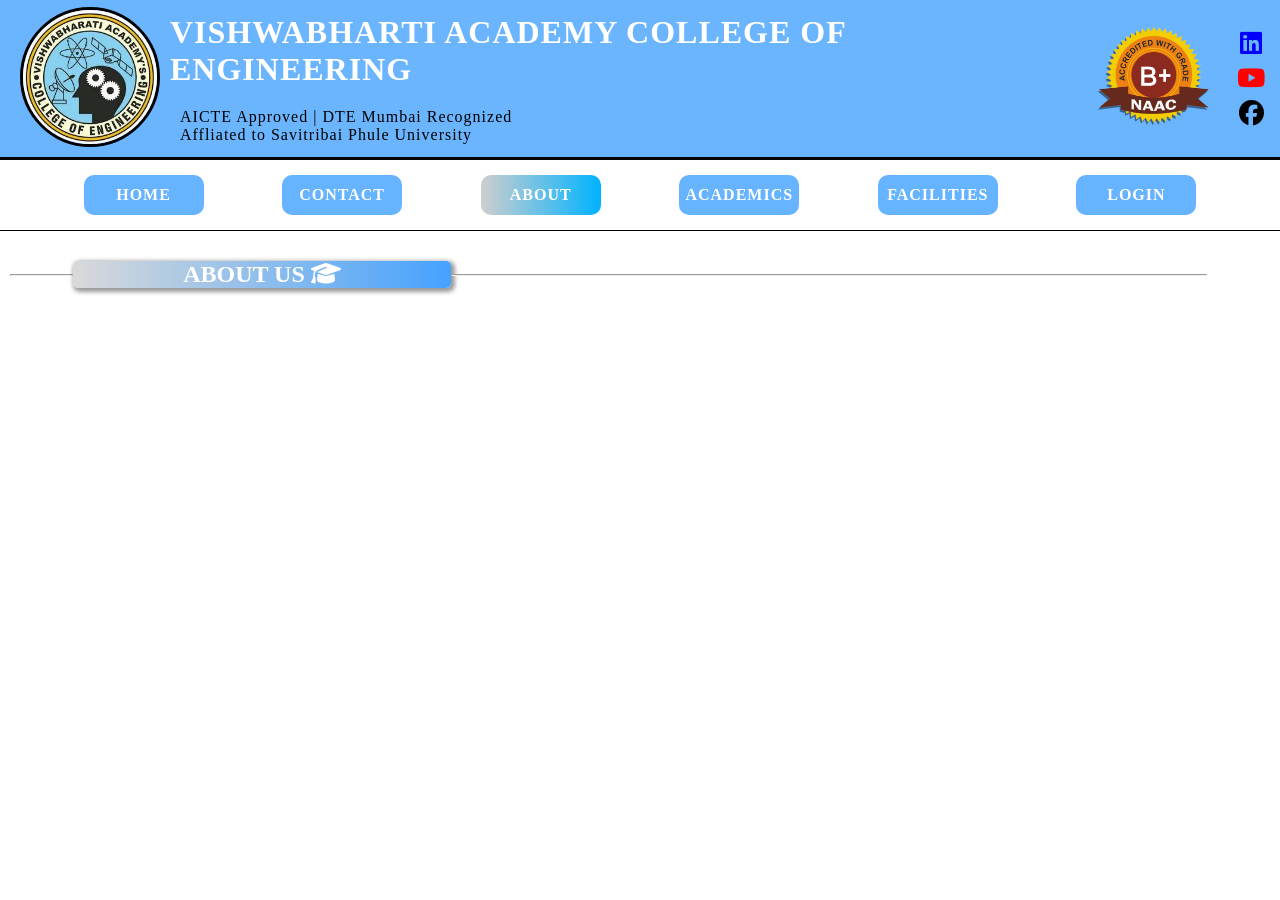
==== about.html @ 297bdb7b "Initial college website project" ====
<!DOCTYPE html>
<html lang="en">

<head>
    <meta charset="UTF-8">
    <meta name="viewport" content="width=device-width, initial-scale=1.0">

    <link rel="stylesheet" href="style.css">
    <link rel="stylesheet" href="https://cdnjs.cloudflare.com/ajax/libs/font-awesome/6.5.1/css/all.min.css">

    <title>Document</title>
</head>

<body>
    <header class="home_header">
        <section class="header_section">
            <div id="home_header_d1">
                <a href="photos/vacoe-logo.png" target="_blank"><img src="photos/vacoe-logo.png" alt="vacoe-logo"
                        id="vacoe-logo"></a>
            </div>
            <div id="home_header_d2">
                <h2>VISHWABHARTI ACADEMY COLLEGE OF ENGINEERING</h2>
                <p>AICTE Approved | DTE Mumbai Recognized</p>
                <p>Affliated to Savitribai Phule University</p>
            </div>
            <div id="home_header_d3">
                <a href="about.html">
                    <img src="photos/b+grade.png" alt="grade" id="grade">
                </a>
            </div>
            <div id="home_header_d4">
                <a href="linkedin.com" target="_blank">
                    <i class="fa-brands fa-linkedin" id="home_header_lk_logo"></i>
                </a>
                <a href="youtube.com" target="_blank">
                    <i class="fa-brands fa-youtube" id="home_header_yt_logo"></i>
                </a>
                <a href="facebook.com">
                    <i class="fa-brands fa-facebook" id="home_header_fb_logo"></i>
                </a>
            </div>
        </section>
    </header>

    <main id="about_main">

        <section class="hero-section1">
            <nav id="navbar">
                <a href="index.html">HOME</a>
                <a href="contact.html">CONTACT</a>
                <a href="#" class="active">ABOUT</a>
                <a href="academics.html">ACADEMICS</a>
                <a href="facilities.html">FACILITIES</a>
                <a href="login.html">LOGIN</a>
            </nav>
        </section>

        <section id="about_h1_Section">
            <div id="hrdiv1">
                <hr>
            </div>
            <div id="mid_div">
                <h1> ABOUT US <i class="fa-solid fa-graduation-cap"></i> </h1>

            </div>
            <div id="hrdiv2">
                <hr>
            </div>
        </section>


    </main>
</body>

</html>
---- style.css ----
* {
    padding: 0;
    margin: 0;
    box-sizing: border-box;

    font-family: cursive;
}

/*HOME PAGE CSS*/

.home_header {
    width: 100%;
    background-color: #6bb5ff;
    color: white;

    display: flex;
    justify-content: center;
    align-items: center;
}

.header_section {
    height: 160px;
    width: 100%;

    display: flex;
    justify-content: space-around;
    align-items: center;

    padding: 10px;
    border-bottom: 3px solid black;
}

#vacoe-logo {
    height: 140px;
    width: 140px;

    margin-left: 10px;
    border-radius: 50%;
    border: 3px solid black;
}

#grade {
    height: 130px;
    width: 150px;
}

#home_header_d2 {
    flex-wrap: wrap;
}
#home_header_d2 h2 {
    font-size: 2rem;
    letter-spacing: 1px;

    margin-bottom: 20px;
    margin-left: 10px;
}

#home_header_d2 p {
    color: black;
    font-weight: bold;
    font-weight: 500;
    letter-spacing: 1px;
    margin-left: 20px;
}

#home_header_d4 {
    display: flex;
    justify-content: center;
    align-items: center;
    flex-direction: column;
}

#home_header_d4 i {
    font-size: 25px;
    padding: 5px;
    border-radius: 50%;
}

#home_header_d4 i:hover {
    background-color: white;
    border-radius: 30%;
}

#home_header_d4 #home_header_lk_logo {
    color: blue;
}

#home_header_d4 #home_header_yt_logo {
    color: red;
}

#home_header_d4 #home_header_fb_logo {
    color: black;
}

.hero-section1 {
    width: 100%;
    height: fit-content;
    padding: 10px;
    border-bottom: 1px solid black;

    background: rgb(255, 255, 255)
}

#navbar {
    width: 100%;
    height: 100%;

    display: flex;
    justify-content: space-evenly;
    align-items: center;
    flex-wrap: wrap;
}

#navbar a {
    color: white;
    background-color: #66b3ff;

    text-decoration: none;
    display: flex;
    justify-content: center;
    align-items: center;

    height: 40px;
    width: 120px;

    border-radius: 10px;
    letter-spacing: 1px;
    font-weight: bold;
    padding: 10px;
    text-align: center;

    margin: 5px;
}

#navbar a:hover {
    transform: translateY(-4px);
    transition: 0.3s;
    /* background-color: #20a6ff; */
    background: linear-gradient(to right,rgba(133, 133, 133, 0.4),rgb(0, 179, 255));
    color: white;
    font-weight: bold;
}

#navbar a.active {
    background: linear-gradient(to right,rgba(133, 133, 133, 0.4),rgb(0, 179, 255));
}

.hero-section2{
    width: 100%;
    height: 820px;

    background-image: url(photos/main-banner.jpeg);
    background-position: center;
    background-repeat: no-repeat;
    background-size: cover;
}

.main_div1{
    width: 100%;
    height: 100%;

    display: flex;
    justify-content: center;
    align-items: center;
    flex-direction: column;

    position: relative;
}

#main_heading_div h2{
    font-family: cursive;
}

#main_heading_div{
    width: fit-content;
    height: fit-content;

    text-align: center;
    padding: 10px;
    font-size: x-large;

    /*
    background: linear-gradient(to right,rgba(133, 133, 133, 0.4),rgb(0, 179, 255),rgba(133, 133, 133, 0.4));
    */
    background-color: rgb(155, 155, 155,0.5);
    box-shadow: 2px 0px 5px 2px rgba(0, 0, 0, 0.5);
    color: white;
    letter-spacing: 1px;
    border-radius: 10px;

    position: absolute;
    top: 0;
    margin-top: 10%;
}

#main_heading_div:hover{
    transform: translateY(-5px) scale(1.02);
    transition-duration: 0.5s;
    transition-timing-function: ease-in-out;

    background: linear-gradient(to right,rgba(133, 133, 133, 0.4),rgb(0, 179, 255),rgba(133, 133, 133, 0.4));
}

#information_div{
    position: absolute;
    bottom: 0;

    margin-bottom: 40px;
    display: flex;
    justify-content: space-evenly;
    align-items: center;
    flex-wrap: wrap;

    width: 100%;
    gap: 20px;
}

.d1{
    width: 200px;
    height: 100px;

    color: white;
    padding: 10px;
    letter-spacing: 1px;

    box-shadow: 2px 2px 2px 2px rgba(255, 255, 255, 0.8);
    border-radius: 5%;
    background: rgba(0, 0, 0, 0.4);
}

.d1:hover{
    transform: translateY(-7px);
    transition-duration: 0.4s;

    background: linear-gradient(to left,rgba(0, 183, 255),rgba(0,0,0,0.5));
}

.d1 p{
    text-align: center;
    margin-top: 15px;

    font-family: cursive;
    font-size: 2rem;
}

.d1 h3{
    font-family: cursive;
}

.hero-section3 {
    display: flex;
    justify-content: space-evenly;
    align-items: center;

    width: 100%;
    height: fit-content;
    padding: 10px;
    margin-top: 40px;
}


.hero-section3 div {
    width: 30%;
    height: 200px;

    display: flex;
    justify-content: center;
    align-items: center;
    flex-direction: column;

    background: linear-gradient(to right,rgba(133, 133, 133, 0.4),rgb(0, 179, 255));
    box-shadow: 0px 0px 6px 2px rgba(0, 0, 0, 0.5);
    padding: 10px;
    /* border-radius: 10px; */
    border-bottom-right-radius: 20%;
    border-top-left-radius: 40%;
    text-align: center;
}

.hero-section3 div h2{
    font-size: 1.7rem;
    letter-spacing: 1px;
    color: white;

    border-bottom: 2px solid white;
}

.hero-section3 div p {
    font-size: 1rem;
    letter-spacing: 1px;
    color: white;
}

.hero-section3 div:hover {
    transform: translateY(-5px);
    transition: 0.2s;

    background-color: #45a2ff;
}

#home_footer {
    background-color: rgb(0, 179, 255);
    text-align: center;
}

.footer_section1 {
    display: flex;
    justify-content: space-evenly;
    align-items: center;

    width: 100%;
    height: 250px;

    margin-top: 20px;
    border-bottom: 2px solid white;

}

.footer_nav_div {
    display: flex;
    justify-content: center;
    align-items: center;
    flex-direction: column;

    width: 33%;
    border-right: 2px solid white;
}

.footer_nav_div a {
    text-decoration: none;
    padding: 10px;

    color: white;
    font-size: 1.2rem;
    letter-spacing: 1px;
}

.footer_nav_div a:hover {
    color: blue;
}

.footer_links_div {
    width: 33%;

    display: flex;
    justify-content: center;
    align-items: center;
    flex-direction: column;

    border-right: 2px solid white;
}

.footer_links_div a {
    text-decoration: none;
    padding: 10px;

    color: white;
    font-size: 1.2rem;
    letter-spacing: 1px;
}

.footer_links_div a:hover {
    color: blue;
}

.footer_icons_div {
    width: 33%;

    display: flex;
    justify-content: center;
    align-items: center;
    flex-direction: column;

}

.footer_icons_div h2 {
    color: black;
    font-weight: bold;
    letter-spacing: 1px;
    font-size: 1.2rem;

    margin-bottom: 40px;
}

.footer_icons_div i {
    font-size: 2rem;
    padding: 5px;
    gap: 10px;

    width: fit-content;
    height: fit-content;
}

.footer_icons_div i:hover {
    border-radius: 10px;
    background-color: white;
    color: black;

    transform: translateY(-5px);
    transition: 0.2s;
}

.footer_icons_div #footer_fb_logo {
    color: blue;
}

.footer_icons_div #footer_lk_logo {
    color: black;
}

.footer_icons_div #footer_tw_logo {
    color: rgba(0, 255, 229, 0.822);
}

.footer_icons_div #footer_wp_logo {
    color: greenyellow;
}

.footer_icons_div #footer_yt_logo {
    color: red;
}

.copyright_section {
    display: flex;
    justify-content: center;
    align-items: center;
    flex-direction: column;

    width: 100%;
    height: fit-content;

    padding: 10px;
    color: white;
    font-size: 1.1rem;
}

.copyright_section a:hover {
    transform: translateY(-5px);
    text-decoration: none;
    color: rgba(132, 0, 255, 0.833);
    transition: 0.2s;
}



/*ACADEMICS PAGE CSS*/

.main-section {

    background-image: url(photos/academics-banner.jpeg);
    background-position: center;
    background-repeat: no-repeat;
    background-size: cover;
}

.main-section h1 {
    color: white;
    margin-top: 20px;
    font-weight: bold;
}

#diploma-heading-div {
    width: 100%;

    display: flex;
    justify-content: center;
    align-items: center;
}

#diploma-heading-div div {
    width: 33%;
    text-align: center;
    margin-top: 20px;
}

#diploma-heading-div p {
    font-size: 3rem;
    font-weight: bold;
    color: white;
    letter-spacing: 1px;

}

.diploma-section {
    display: flex;
    justify-content: space-evenly;
    align-items: center;
    flex-wrap: wrap;
}

.diploma-div {
    display: flex;
    justify-content: start;
    align-items: center;
    flex-direction: column;

    width: 25%;
    height: 150px;

    color: white;
    background: rgb(0, 0, 0, 0.3);
    border: 1px solid black;
    border-radius: 5px;

    margin: 20px;
    padding: 20px;

    position: relative;
}

.diploma-div:hover {
    transform: translateY(-7px) scale(1.02);
    box-shadow: 0px 5px 10px 0px rgba(255, 255, 255, 0.7);
    transition: 0.3s;
    background: linear-gradient(to right, rgb(0, 136, 255, 0.7),rgba(0, 0, 0, 0.5));
    /* background: rgb(0, 0, 0, 0.6); */

}

.diploma-div p {
    text-align: center;
    font-size: 1rem;

    position: absolute;
    bottom: 0;
    margin-bottom: 20px;
    padding: 10px;
}

.diploma-div h2 {
    font-size: 1.7rem;
    letter-spacing: 1px;
}

#ug-heading-div {
    width: 100%;

    display: flex;
    justify-content: center;
    align-items: center;
}

#ug-heading-div div {
    width: 33%;
    text-align: center;
    margin-top: 20px;
}

#ug-heading-div p {
    font-size: 3rem;
    color: white;
    font-weight: bold;
    letter-spacing: 1px;
}

.ug-section {
    display: flex;
    justify-content: center;
    align-items: center;
    flex-wrap: wrap;
}

.ug-div {
    display: flex;
    justify-content: start;
    align-items: center;
    flex-direction: column;

    width: 25%;
    height: 150px;

    color: white;
    background: rgb(0, 0, 0, 0.3);
    border: 1px solid black;
    border-radius: 5px;

    margin: 20px;
    padding: 20px;

    position: relative;
}

.ug-div p {

    position: absolute;
    bottom: 0;
    margin-bottom: 20px;
    padding: 10px;

    text-align: center;
    font-size: 1rem;

    /*
    display: flex;
    justify-content: center;
    align-items: center; */
}

.ug-div:hover {
    transform: translateY(-7px);
    transition: 0.3s;
    box-shadow: 0px 5px 10px 0px rgba(255, 255, 255, 0.7);
    /* background: rgb(0, 0, 0, 0.6); */
    background: linear-gradient(to right, rgb(0, 136, 255, 0.7),rgba(0, 0, 0, 0.5));
}

.ug-div h2 {
    font-size: 1.7rem;
    letter-spacing: 1px;
}

#pg-heading-div {
    width: 100%;

    display: flex;
    justify-content: center;
    align-items: center;
}

#pg-heading-div div {
    width: 33%;
    text-align: center;
    margin-top: 20px;
}

#pg-heading-div p {
    font-size: 3rem;
    font-weight: bold;
    color: white;
    letter-spacing: 1px;
}

.pg-section {
    display: flex;
    justify-content: center;
    align-items: center;
    flex-wrap: wrap;
}

.pg-section {
    display: flex;
    justify-content: center;
    align-items: center;
    flex-wrap: wrap;
}

.pg-div {
    display: flex;
    justify-content: start;
    align-items: center;
    flex-direction: column;

    width: 25%;
    height: 160px;

    color: white;
    background: rgb(0, 0, 0, 0.3);
    border: 1px solid black;
    border-radius: 5px;

    margin: 20px;
    padding: 20px;

    position: relative;
}

.pg-div:hover {
    transform: translateY(-7px);
    transition: 0.3s;
    box-shadow: 0px 5px 10px 0px rgba(255, 255, 255, 0.7);
    /* background: rgb(0, 0, 0, 0.6); */
    background: linear-gradient(to right, rgb(0, 136, 255, 0.7),rgba(0, 0, 0, 0.5));
}

.pg-div p {

    position: absolute;
    bottom: 0;
    margin-bottom: 10px;
    padding: 10px;

    text-align: center;
    font-size: 1rem;

    /*
    display: flex;
    justify-content: center;
    align-items: center; */
}

.pg-div h2 {
    font-size: 1.7rem;
    letter-spacing: 1px;
}

/* ABOUT SECTION */



#about_h1_Section {
    display: flex;
    align-items: center;

    width: 100%;
    height: fit-content;

    padding: 10px;
    margin-top: 20px;

}

#about_h1_Section #hrdiv1{
    width: 5%;
    height: 100%;
}
#about_h1_Section #hrdiv2{
    width: 60%;
    height: 100%;
}

#mid_div {
    display: flex;
    width: 30%;
    justify-content: center;
    align-items: center;

    border-radius: 5px;
    color: white;
    font-weight: bold;
    background: linear-gradient(to right, #d9d9d9,#45a2ff);
    box-shadow: 2px 2px 4px 2px rgba(0, 0, 0, 0.4);
}
/* 
#about_h1_Section div {
    width: 33%;
    height: 100%;

    text-align: center;
}

#about_h1_Section div h1 {
    font-weight: 600;
    font-size: 2rem;
    letter-spacing: 2px;
    text-transform: uppercase;
    margin: 0;

    background-color: #6bb5ff;
    border-radius: 10px;
    color: white;
    padding: 10px;
}


#mid_div {
    display: flex;
    justify-content: center;
    align-items: center;
}
*/

/* CONTACT PAGE */

.follow_section {
    width: 100%;
    height: 100%;

    display: flex;
    justify-content: center;
    align-items: center;
    flex-direction: column;

    padding: 10px;
}

#follow-heading-div {
    display: flex;
    justify-content: center;
    align-items: center;

    width: 100%;
}

#follow-heading-div div {
    width: 33%;
    height: 100%;
    text-align: center;
}

#follow_div {
    display: flex;
    justify-content: space-evenly;
    align-items: center;
    flex-wrap: wrap;

    width: 100%;
    margin-top: 20px;
}

#follow_div i {
    font-size: 2rem;
    padding: 10px;
}

#follow_div i:hover {
    transform: translateY(-5px) scale(1.02);
    transition-duration: 0.3s;
    color: black;
}

#wp-icon {
    color: greenyellow;
}

#fb-icon {
    color: blue;
}

#yt-icon {
    color: red;
}

#ig-icon {
    color: rgb(255, 138, 157);
}

#lk-icon {
    color: black;
}

#tl-icon {
    color: lightskyblu;
}

#gc-icon {
    color: green;
}

#gmap_div {
    width: 100%;
    border: 1px solid black;
    border-radius: 10px;
}

#gmap_div iframe {
    width: 100%;
    height: 400px;
    border-radius: 10px;
}

/* 
#info-div{
    width: 100%;
    height: 100%;

    padding: 10px;
    letter-spacing: 1px;

    display: flex;
    justify-content: space-evenly;
    align-items: center;
    flex-wrap: wrap;
    
}

#info-div div{
    width: 30%;
    height: 140px;

    padding: 10px;
    margin: 15px;
    border: 1px solid black;
    border-radius: 12px;

    background: linear-gradient(to bottom,rgb(121, 121, 121),rgb(0, 179, 255,0.9));
}
#info-div div p{
    text-align: center;
    color: white;
    margin-top: 10px;
}
#info-div div h2{
    color: white;
    font-weight: 500;
    border-bottom: 2px solid white;
}

#info-div div:hover{
    background: linear-gradient(to bottom,rgb(0, 179, 255),rgb(121, 121, 121));
    transform: translateY(-3px);
    transition-duration: 0.3s;
}

*/

.info-div {
    width: 100%;
    height: 100%;

    margin-top: 20px;
    letter-spacing: 1px;

    display: flex;
    justify-content: space-around;
    align-items: center;
    flex-wrap: wrap;
}

#info-div-1 {
    width: 33%;
    height: 100%;

    padding: 10px;

}

#info-div-1 div {
    width: 100%;
    height: 140px;

    margin-bottom: 20px;
    padding: 10px;
    color: white;
    background: linear-gradient(to bottom, rgb(0, 179, 255), rgb(169, 169, 169));
    box-shadow: 2px 2px 2px 2px rgba(0, 0, 0, 0.5);
    border-radius: 10px;
}

#info-div-1 div h2 {
    font-weight: 500;
    font-size: 1.7rem;
    border-bottom: 1px solid white;
}

#info-div-1 div p {
    text-align: center;
    font-size: 1.1rem;
}

#info-div-1 div:hover {
    background: linear-gradient(to bottom, rgba(169, 169, 169), rgb(0, 179, 255));
}

#info-div-2 {
    width: 33%;
    height: 100%;

    padding: 10px;
    border: 1px solid black;
    box-shadow: 4px 4px 2px 2px rgba(0, 0, 0, 0.5);
    border-top-left-radius: 5%;
    border-bottom-right-radius: 20%;

    background-image: url(photos/academics-banner.jpeg);
    background-position: center;
    background-repeat: no-repeat;
    background-size: cover;
    
    /* background: linear-gradient(to bottom,rgba(169, 169, 169),rgb(0, 179, 255),rgba(0,0,0,0.5)); */
}


form {
    display: flex;
    justify-content: center;
    align-items: center;
    flex-direction: column;

    padding: 5px;
    position: relative;
    gap: 40px;

}

/* 
form::after{
    content: '✒️';
    width: fit-content;
    height: fit-content;

    left: 0;
    top: 0;

    position: absolute;
}
*/


form .info {
    padding: 10px;
    width: 100%;
    height: 2rem;

    border: 1px solid gray;
    font-weight: 700;
    letter-spacing: 1px;
    color: white;
    border: 2px solid white;
    border-radius: 5px;
    background-color: rgba(0, 0, 0, 0.5);
    
    font-family: 'Segoe UI', Tahoma, Geneva, Verdana, sans-serif;
}

form .info:hover{
    background-color: rgba(0, 0, 0, 0.8);
    transform: translateY(-4px);
    transition-duration: 0.3s;
}


form #submit{
    width: 120px;
    height: fit-content;
    padding: 5px;

    color: black;
    font-size: 1rem;
    background-color: rgba(255, 255, 255, 0.7);
    letter-spacing: 2px;
    border-radius: 20px;
    border: 2px solid white;
}
form #submit:hover{
    transform: translateY(-5px);
    transition-duration: 0.4s;
    background:linear-gradient(to right,rgba(169, 169, 169), rgb(0, 179, 255));
    color: white;
}

/* LOGIN PAGE */

.style1{
    display: flex;
    justify-content: center;
    align-items: center;

    width: 100%;
    max-height: 720px;
    height: 100%;

    padding: 10px;
}

.style1 div{
    width: 500px;
    height: 320px;
   
    padding: 5px;
    border: 1px solid black;

    display: flex;
    justify-content: center;
    align-items: center;
}

.style1 div img{
    width: 80%;
    height: 80%;
}

.style1 div img:hover{
    width: 100%;
    height: 100%;
    transition: all 0.5s ease-in;
}
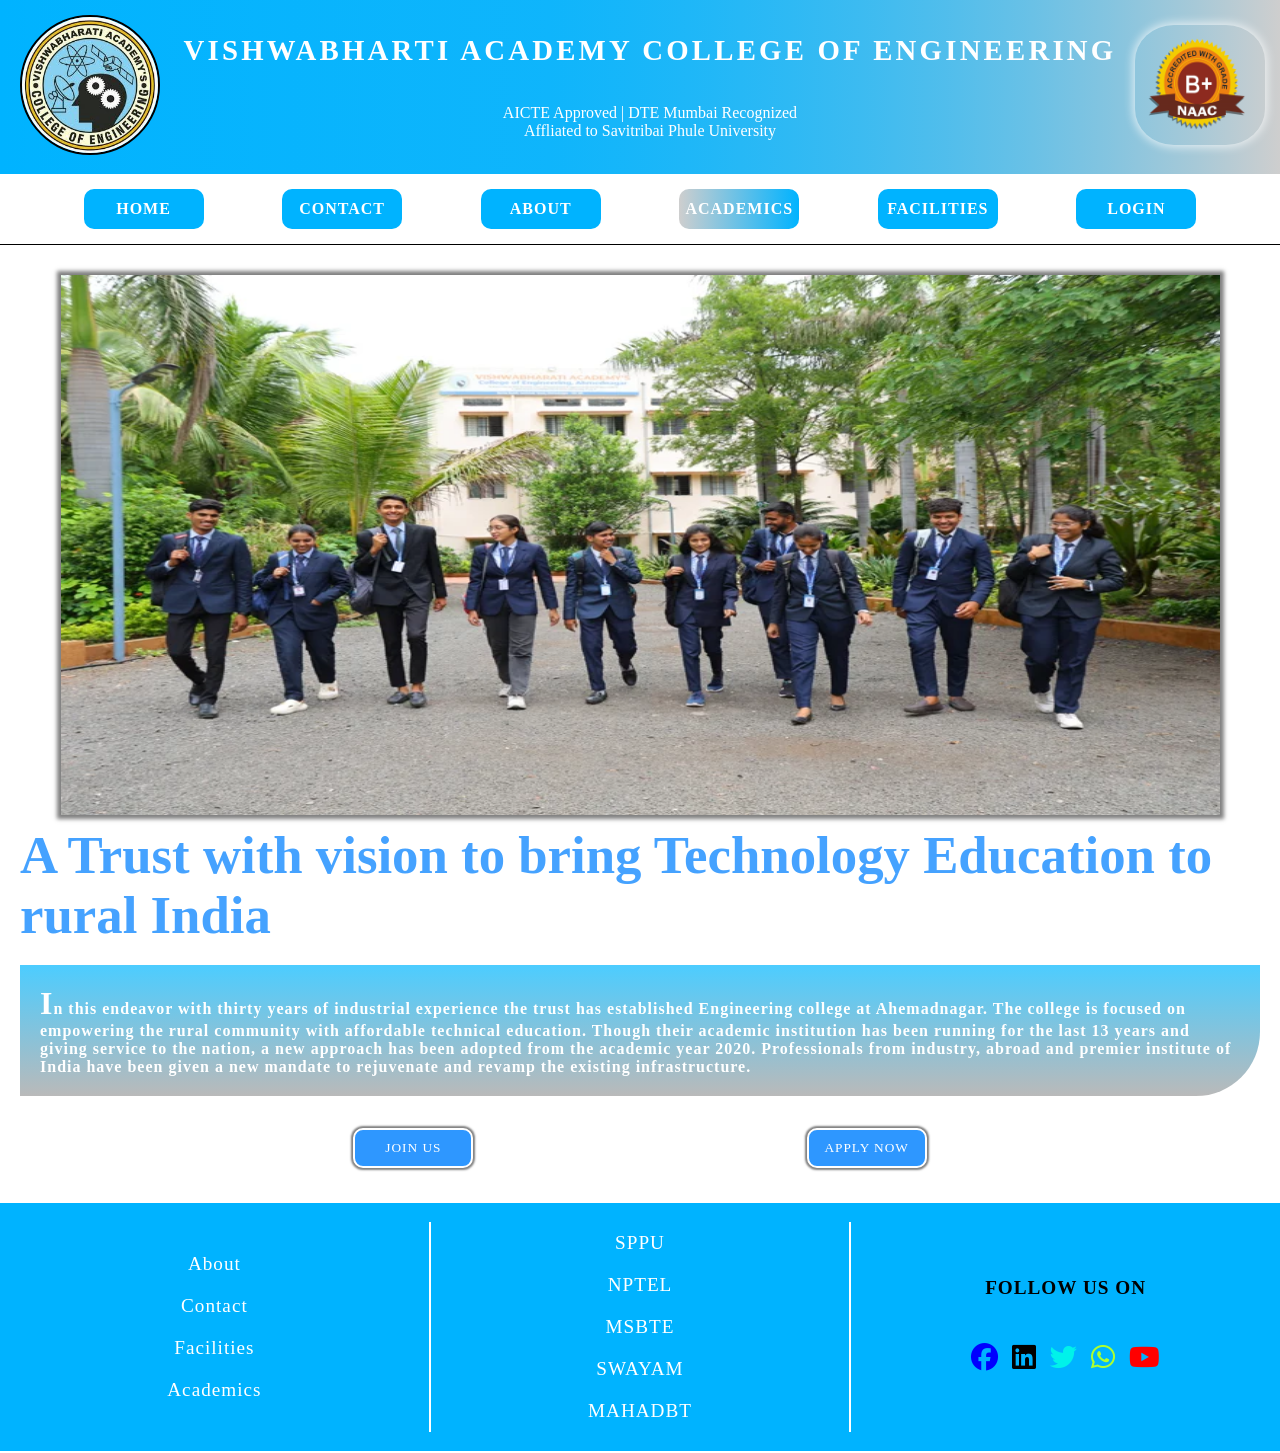
==== commit 3a5723da: "Added basic about page and client-side form validation with alert messages" ====
--- a/about.html
+++ b/about.html
@@ -1,16 +1,13 @@
 <!DOCTYPE html>
 <html lang="en">
-
 <head>
     <meta charset="UTF-8">
     <meta name="viewport" content="width=device-width, initial-scale=1.0">
 
     <link rel="stylesheet" href="style.css">
     <link rel="stylesheet" href="https://cdnjs.cloudflare.com/ajax/libs/font-awesome/6.5.1/css/all.min.css">
-
     <title>Document</title>
 </head>
-
 <body>
     <header class="home_header">
         <section class="header_section">
@@ -28,48 +25,76 @@
                     <img src="photos/b+grade.png" alt="grade" id="grade">
                 </a>
             </div>
-            <div id="home_header_d4">
-                <a href="linkedin.com" target="_blank">
-                    <i class="fa-brands fa-linkedin" id="home_header_lk_logo"></i>
-                </a>
-                <a href="youtube.com" target="_blank">
-                    <i class="fa-brands fa-youtube" id="home_header_yt_logo"></i>
-                </a>
-                <a href="facebook.com">
-                    <i class="fa-brands fa-facebook" id="home_header_fb_logo"></i>
-                </a>
-            </div>
         </section>
     </header>
 
-    <main id="about_main">
+    <main>
 
         <section class="hero-section1">
             <nav id="navbar">
                 <a href="index.html">HOME</a>
                 <a href="contact.html">CONTACT</a>
-                <a href="#" class="active">ABOUT</a>
-                <a href="academics.html">ACADEMICS</a>
+                <a href="about.html">ABOUT</a>
+                <a href="#" class="active">ACADEMICS</a>
                 <a href="facilities.html">FACILITIES</a>
                 <a href="login.html">LOGIN</a>
             </nav>
         </section>
 
-        <section id="about_h1_Section">
-            <div id="hrdiv1">
-                <hr>
+        <section class="about_main_section">
+
+            <div id="about-banner">
+                <img src="photos/about-banner.webp" alt="about-banner">
             </div>
-            <div id="mid_div">
-                <h1> ABOUT US <i class="fa-solid fa-graduation-cap"></i> </h1>
 
+            <div id="about_info">
+                <div id="about_info_d1">
+                    <h2>A Trust with vision to bring Technology Education to rural India</h2>
+                </div>
+                <div id="about_info_d2">
+                    <p><span>I</span>n this endeavor with thirty years of industrial experience the trust has established Engineering college at Ahemadnagar. The college is focused on empowering the rural community with affordable technical education. Though their academic institution has been running for the last 13 years and giving service to the nation, a new approach has been adopted from the academic year 2020. Professionals from industry, abroad and premier institute of India have been given a new mandate to rejuvenate and revamp the existing infrastructure.</p>
+                </div>
             </div>
-            <div id="hrdiv2">
-                <hr>
+
+            <div id="call-to">
+                <a href="#"><input type="button" value="JOIN US" id="join_us"></a>
+                <a href="#"><input type="button" value="APPLY NOW" id="apply_now"></a>
             </div>
         </section>
 
+    </main>
 
-    </main>
+    
+    <footer id="home_footer">
+
+        <section class="footer_section1">
+            <div class="footer_nav_div">
+                <a href="about.html">About</a>
+                <a href="contact.html">Contact</a>
+                <a href="facilities.html">Facilities</a>
+                <a href="academics.html">Academics</a>
+            </div>
+            <div class="footer_links_div">
+                <a href="https://www.unipune.ac.in/" target="_blank">SPPU</a>
+                <a href="https://nptel.ac.in/" target="_blank">NPTEL</a>
+                <a href="https://msbte.ac.in/" target="_blank">MSBTE</a>
+                <a href="https://swayam.gov.in/" target="_blank">SWAYAM</a>
+                <a href="https://mahadbt.maharashtra.gov.in/" target="_blank">MAHADBT</a>
+            </div>
+            <div class="footer_icons_div">
+                <div>
+                    <h2>FOLLOW US ON</h2>
+                </div>
+                <div>
+                    <i class="fa-brands fa-facebook" id="footer_fb_logo"></i>
+                    <i class="fa-brands fa-linkedin" id="footer_lk_logo"></i>
+                    <i class="fa-brands fa-twitter" id="footer_tw_logo"></i>
+                    <i class="fa-brands fa-whatsapp" id="footer_wp_logo"></i>
+                    <i class="fa-brands fa-youtube" id="footer_yt_logo"></i>
+                </div>
+            </div>
+        </section>
+    </footer>
+    
 </body>
-
 </html>
--- a/style.css
+++ b/style.css
@@ -8,113 +8,94 @@
 
 /*HOME PAGE CSS*/
 
+
+
 .home_header {
     width: 100%;
-    background-color: #6bb5ff;
-    color: white;
-
-    display: flex;
-    justify-content: center;
-    align-items: center;
+    /* background-color: rgb(0, 179, 255); */
+    background: linear-gradient(to right, rgb(0, 179, 255), 80%, rgba(133, 133, 133, 0.4));
 }
 
 .header_section {
-    height: 160px;
-    width: 100%;
-
     display: flex;
     justify-content: space-around;
     align-items: center;
-
-    padding: 10px;
-    border-bottom: 3px solid black;
-}
-
-#vacoe-logo {
+    flex-wrap: wrap;
+
+    width: 100%;
+    padding: 10px;
+}
+
+#home_header_d1 {
+    border-radius: 50%;
+    padding: 5px;
+
+}
+
+#home_header_d1 img {
+    border-radius: 50%;
+
+    width: 140px;
     height: 140px;
-    width: 140px;
-
-    margin-left: 10px;
-    border-radius: 50%;
-    border: 3px solid black;
-}
-
-#grade {
-    height: 130px;
-    width: 150px;
+    border: 2px solid black;
+
+    text-align: center;
+}
+
+
+#home_header_d3 img {
+    border-radius: 30%;
+
+    width: 130px;
+    height: 120px;
+
+    box-shadow: 0px 0px 10px 2px rgba(255, 255, 255, 0.7);
 }
 
 #home_header_d2 {
+    text-align: center;
+    font-size: 1.2rem;
+
+    padding: 10px;
+}
+
+#home_header_d2 h2 {
+    margin-bottom: 4%;
+    color: white;
+    font-weight: bold;
+    letter-spacing: 0.2rem;
+}
+
+#home_header_d2 p {
+    color: white;
+    font-weight: 500;
+    font-size: 1rem;
+
+}
+
+
+.hero-section1 {
+    width: 100%;
+    height: fit-content;
+    padding: 10px;
+    border-bottom: 1px solid black;
+
+    background: rgb(255, 255, 255)
+}
+
+#navbar {
+    width: 100%;
+    height: 100%;
+
+    display: flex;
+    justify-content: space-evenly;
+    align-items: center;
     flex-wrap: wrap;
 }
-#home_header_d2 h2 {
-    font-size: 2rem;
-    letter-spacing: 1px;
-
-    margin-bottom: 20px;
-    margin-left: 10px;
-}
-
-#home_header_d2 p {
-    color: black;
-    font-weight: bold;
-    font-weight: 500;
-    letter-spacing: 1px;
-    margin-left: 20px;
-}
-
-#home_header_d4 {
-    display: flex;
-    justify-content: center;
-    align-items: center;
-    flex-direction: column;
-}
-
-#home_header_d4 i {
-    font-size: 25px;
-    padding: 5px;
-    border-radius: 50%;
-}
-
-#home_header_d4 i:hover {
-    background-color: white;
-    border-radius: 30%;
-}
-
-#home_header_d4 #home_header_lk_logo {
-    color: blue;
-}
-
-#home_header_d4 #home_header_yt_logo {
-    color: red;
-}
-
-#home_header_d4 #home_header_fb_logo {
-    color: black;
-}
-
-.hero-section1 {
-    width: 100%;
-    height: fit-content;
-    padding: 10px;
-    border-bottom: 1px solid black;
-
-    background: rgb(255, 255, 255)
-}
-
-#navbar {
-    width: 100%;
-    height: 100%;
-
-    display: flex;
-    justify-content: space-evenly;
-    align-items: center;
-    flex-wrap: wrap;
-}
 
 #navbar a {
     color: white;
-    background-color: #66b3ff;
+    background-color: rgb(0, 179, 255);
 
     text-decoration: none;
     display: flex;
@@ -137,16 +118,16 @@
     transform: translateY(-4px);
     transition: 0.3s;
     /* background-color: #20a6ff; */
-    background: linear-gradient(to right,rgba(133, 133, 133, 0.4),rgb(0, 179, 255));
+    background: linear-gradient(to right, rgb(0, 179, 255), 80%, rgba(133, 133, 133, 0.4));
     color: white;
     font-weight: bold;
 }
 
 #navbar a.active {
-    background: linear-gradient(to right,rgba(133, 133, 133, 0.4),rgb(0, 179, 255));
-}
-
-.hero-section2{
+    background: linear-gradient(to right, rgba(133, 133, 133, 0.4), rgb(0, 179, 255));
+}
+
+.hero-section2 {
     width: 100%;
     height: 820px;
 
@@ -156,18 +137,19 @@
     background-size: cover;
 }
 
-.main_div1{
+.main_div1 {
     width: 100%;
     height: 100%;
 
     display: flex;
-    justify-content: center;
+    justify-content: start;
     align-items: center;
     flex-direction: column;
 
     position: relative;
 }
 
+/* 
 #main_heading_div h2{
     font-family: cursive;
 }
@@ -181,8 +163,9 @@
     font-size: x-large;
 
     /*
-    background: linear-gradient(to right,rgba(133, 133, 133, 0.4),rgb(0, 179, 255),rgba(133, 133, 133, 0.4));
-    */
+    background: linear-gradient(to right,rgba(133, 133, 133, 0.4),rgb(0, 179, 255),rgba(133, 133, 133, 0.4)); *
+    
+    
     background-color: rgb(155, 155, 155,0.5);
     box-shadow: 2px 0px 5px 2px rgba(0, 0, 0, 0.5);
     color: white;
@@ -194,15 +177,79 @@
     margin-top: 10%;
 }
 
-#main_heading_div:hover{
+*/
+
+.slider {
+    width: 100%;
+    overflow: hidden;
+    padding: 10px 0;
+    background: rgba(0, 0, 0, 0.8);
+    color: white;
+    white-space: nowrap;
+
+
+}
+
+/*
+.slider2{
+    width: 100%;
+    overflow: hidden;
+    padding: 10px 0;
+    background: rgba(185, 173, 173, 0.8);
+    color: white;
+    white-space: nowrap;
+
+    
+}
+    */
+
+.slide-text {
+    display: inline-block;
+    padding-left: 100%;
+
+    animation: scrollText 12s linear infinite;
+
+    font-size: 1rem;
+    font-weight: bold;
+}
+
+
+
+.slide-text a {
+    text-decoration: none;
+    color: white;
+    font-weight: bold;
+    letter-spacing: 1px;
+}
+
+.slide-text span {
+    background-color: red;
+    padding: 5px 4px;
+
+    color: white;
+}
+
+@keyframes scrollText {
+    from {
+        transform: translateX(0);
+    }
+
+    to {
+        transform: translateX(-100%);
+    }
+}
+
+
+
+#main_heading_div:hover {
     transform: translateY(-5px) scale(1.02);
     transition-duration: 0.5s;
     transition-timing-function: ease-in-out;
 
-    background: linear-gradient(to right,rgba(133, 133, 133, 0.4),rgb(0, 179, 255),rgba(133, 133, 133, 0.4));
-}
-
-#information_div{
+    background: linear-gradient(to right, rgba(133, 133, 133, 0.4), rgb(0, 179, 255), rgba(133, 133, 133, 0.4));
+}
+
+#information_div {
     position: absolute;
     bottom: 0;
 
@@ -216,7 +263,7 @@
     gap: 20px;
 }
 
-.d1{
+.d1 {
     width: 200px;
     height: 100px;
 
@@ -229,14 +276,14 @@
     background: rgba(0, 0, 0, 0.4);
 }
 
-.d1:hover{
+.d1:hover {
     transform: translateY(-7px);
     transition-duration: 0.4s;
 
-    background: linear-gradient(to left,rgba(0, 183, 255),rgba(0,0,0,0.5));
-}
-
-.d1 p{
+    background: linear-gradient(to left, rgba(0, 183, 255), rgba(0, 0, 0, 0.5));
+}
+
+.d1 p {
     text-align: center;
     margin-top: 15px;
 
@@ -244,7 +291,7 @@
     font-size: 2rem;
 }
 
-.d1 h3{
+.d1 h3 {
     font-family: cursive;
 }
 
@@ -252,6 +299,9 @@
     display: flex;
     justify-content: space-evenly;
     align-items: center;
+    flex-wrap: wrap;
+
+    gap: 20px;
 
     width: 100%;
     height: fit-content;
@@ -261,7 +311,8 @@
 
 
 .hero-section3 div {
-    width: 30%;
+    width: 350px;
+    max-width: 90%;
     height: 200px;
 
     display: flex;
@@ -269,7 +320,7 @@
     align-items: center;
     flex-direction: column;
 
-    background: linear-gradient(to right,rgba(133, 133, 133, 0.4),rgb(0, 179, 255));
+    background: linear-gradient(to right, rgba(133, 133, 133, 0.4), rgb(0, 179, 255));
     box-shadow: 0px 0px 6px 2px rgba(0, 0, 0, 0.5);
     padding: 10px;
     /* border-radius: 10px; */
@@ -278,7 +329,7 @@
     text-align: center;
 }
 
-.hero-section3 div h2{
+.hero-section3 div h2 {
     font-size: 1.7rem;
     letter-spacing: 1px;
     color: white;
@@ -312,7 +363,7 @@
     width: 100%;
     height: 250px;
 
-    margin-top: 20px;
+    margin-top: 15px;
     border-bottom: 2px solid white;
 
 }
@@ -324,7 +375,7 @@
     flex-direction: column;
 
     width: 33%;
-    border-right: 2px solid white;
+
 }
 
 .footer_nav_div a {
@@ -349,6 +400,7 @@
     flex-direction: column;
 
     border-right: 2px solid white;
+    border-left: 2px solid white;
 }
 
 .footer_links_div a {
@@ -384,7 +436,7 @@
 }
 
 .footer_icons_div i {
-    font-size: 2rem;
+    font-size: 1.7rem;
     padding: 5px;
     gap: 10px;
 
@@ -435,633 +487,808 @@
     font-size: 1.1rem;
 }
 
-.copyright_section a:hover {
-    transform: translateY(-5px);
-    text-decoration: none;
-    color: rgba(132, 0, 255, 0.833);
-    transition: 0.2s;
-}
-
-
-
-/*ACADEMICS PAGE CSS*/
-
-.main-section {
+.copyright_section a {
+    color: black;
+}
+
+
+/* FACILITIES PAGE */
+/**************************************/
+
+.grid1 {
+    display: grid;
+    grid-template-columns: 1fr 1fr 1fr 1fr;
+
+    width: 100%;
+    height: auto;
+    gap: 4px;
+    margin-top: 4px;
+
+
+    transition: grid-template-columns 1s;
+}
+
+.grid1 img {
+    width: 100%;
+    height: 100%;
+
+    object-fit: cover;
+    display: block;
+}
+
+.grid1:has(.classroom:hover) {
+    grid-template-columns: 2.5fr .5fr .5fr .5fr;
+}
+
+.grid1:has(.library:hover) {
+    grid-template-columns: .5fr 2.5fr .5fr .5fr;
+}
+
+.grid1:has(.ground:hover) {
+    grid-template-columns: .5fr .5fr 2.5fr .5fr;
+}
+
+.grid1:has(.lab:hover) {
+    grid-template-columns: .5fr .5fr .5fr 2.5fr;
+}
+
+/*
+.fac_list{
+    display: flex;
+    justify-content: center;
+    align-items: center;
+
+    margin-top: 1rem;
+    margin-bottom: 1rem;
+
+}
+
+#basic_text{
+    width: 20%;
+    height: fit-content;
+
+    background: linear-gradient(to right, rgba(133, 133, 133, 0.4),rgb(0, 179, 255));
+    padding: 10px;
+    text-align: center;
+}
+*/
+
+@media (max-width: 768px) {
+    .grid1 {
+        grid-template-columns: 1fr;
+        padding: 10px;
+    }
+}
+
+.grid3 {
+    display: grid;
+    grid-template-columns: 1fr 1fr 1fr 1fr 1fr;
+
+    width: 100%;
+    height: auto;
+    gap: 4px;
+
+
+    transition: grid-template-columns 1s;
+    margin-top: 4px
+}
+
+.grid3 img {
+    width: 100%;
+    height: 100%;
+
+    object-fit: cover;
+    display: block;
+}
+
+.grid3:has(.campus1:hover) {
+    grid-template-columns: 1.5fr .5fr .5fr .5fr .5fr;
+}
+
+.grid3:has(.campus2:hover) {
+    grid-template-columns: .5fr 1.5fr .5fr .5fr .5fr;
+}
+
+.grid3:has(.campus3:hover) {
+    grid-template-columns: .5fr .5fr 1.5fr .5fr .5fr;
+}
+
+.grid3:has(.campus4:hover) {
+    grid-template-columns: .5fr .5fr .5fr 1.5fr .5fr;
+}
+
+.grid3:has(.campus5:hover) {
+    grid-template-columns: .5fr .5fr .5fr .5fr 1.5fr;
+}
+
+.facilities_heading {
+    width: 100%;
+    padding: 10px;
+    background: linear-gradient(to right, #45a2ff, 80%, white);
+    color: white;
+    font-weight: bold;
+}
+
+.facilities_heading h2 {
+    font-size: 2.2rem;
+    letter-spacing: 2px;
+    margin-bottom: 10px;
+}
+
+.facilities_heading p {
+    font-size: 1.2rem;
+}
+
+
+/* ACADEMICS PAGE */
+/**************************************/
+
+.main_section {
+    width: 100%;
 
     background-image: url(photos/academics-banner.jpeg);
     background-position: center;
     background-repeat: no-repeat;
     background-size: cover;
-}
-
-.main-section h1 {
-    color: white;
-    margin-top: 20px;
-    font-weight: bold;
-}
-
-#diploma-heading-div {
-    width: 100%;
-
-    display: flex;
-    justify-content: center;
-    align-items: center;
-}
-
-#diploma-heading-div div {
+
+    margin-top: 1rem;
+    letter-spacing: 1px;
+    user-select: none;
+}
+
+.diploma_heading_div {
+    display: flex;
+    justify-content: center;
+    align-items: center;
+}
+
+.diploma_heading_div div {
     width: 33%;
-    text-align: center;
-    margin-top: 20px;
-}
-
-#diploma-heading-div p {
+    color: white;
     font-size: 3rem;
     font-weight: bold;
-    color: white;
-    letter-spacing: 1px;
-
-}
-
-.diploma-section {
+    text-align: center;
+}
+
+.diploma_section {
+    width: 100%;
     display: flex;
     justify-content: space-evenly;
     align-items: center;
     flex-wrap: wrap;
 }
 
-.diploma-div {
-    display: flex;
-    justify-content: start;
-    align-items: center;
-    flex-direction: column;
-
-    width: 25%;
+.diploma_div {
+    max-width: 420px;
+    width: 100%;
     height: 150px;
 
-    color: white;
-    background: rgb(0, 0, 0, 0.3);
-    border: 1px solid black;
-    border-radius: 5px;
-
+    padding: 10px;
     margin: 20px;
-    padding: 20px;
+
+    background-color: rgba(0, 0, 0, 0.35);
+    box-shadow: 1px 0px 2px 1px rgba(255, 255, 255, 0.7);
+    border-radius: 10px;
+    color: white;
+    font-weight: bold;
 
     position: relative;
 }
 
-.diploma-div:hover {
-    transform: translateY(-7px) scale(1.02);
-    box-shadow: 0px 5px 10px 0px rgba(255, 255, 255, 0.7);
-    transition: 0.3s;
-    background: linear-gradient(to right, rgb(0, 136, 255, 0.7),rgba(0, 0, 0, 0.5));
-    /* background: rgb(0, 0, 0, 0.6); */
-
-}
-
-.diploma-div p {
-    text-align: center;
+
+.diploma_div p {
     font-size: 1rem;
+    text-align: center;
+    margin-bottom: 10px;
 
     position: absolute;
     bottom: 0;
-    margin-bottom: 20px;
-    padding: 10px;
-}
-
-.diploma-div h2 {
-    font-size: 1.7rem;
-    letter-spacing: 1px;
-}
-
-#ug-heading-div {
-    width: 100%;
-
-    display: flex;
-    justify-content: center;
-    align-items: center;
-}
-
-#ug-heading-div div {
+}
+
+.diploma_div h2 {
+    text-align: center;
+    font-size: 1.8rem;
+}
+
+.diploma_div:hover {
+    transform: translateY(-5px) scale(1.04);
+    transition-duration: 0.5s;
+
+    /* background-color: rgba(0, 0, 0, 0.6); */
+    background: linear-gradient(to right, rgba(0, 183, 255, 0.7), 80%, rgba(0, 0, 0, 0.5));
+    border: 1px solid white;
+}
+
+.diploma_slider {
+    width: 100%;
+    overflow: hidden;
+
+    white-space: nowrap;
+    padding: 10px 0;
+
+    background-color: black;
+}
+
+.slider_text2 {
+    display: inline-block;
+    padding-left: 100%;
+
+    font-size: 1rem;
+    animation: scrollText2 12s linear infinite;
+}
+
+.slider_text2 a {
+    text-decoration: none;
+    color: white;
+    letter-spacing: 1px;
+}
+
+.slider_text2 span {
+    color: red;
+    font-weight: bold;
+    padding: 5px 4px;
+}
+
+@keyframes scrollText2{
+    from{
+        transform: translateX(0%);
+    }
+    to{
+        transform: translateX(-100%);
+    }
+}
+
+.ug_heading_div{
+    display: flex;
+    justify-content: center;
+    align-items: center;
+
+    width: 100%;
+    margin-top: 20px;
+}
+
+.ug_heading_div div{
     width: 33%;
-    text-align: center;
-    margin-top: 20px;
-}
-
-#ug-heading-div p {
+    color: white;
     font-size: 3rem;
-    color: white;
-    font-weight: bold;
-    letter-spacing: 1px;
-}
-
-.ug-section {
-    display: flex;
-    justify-content: center;
+    font-weight: bold;
+    text-align: center;   
+}
+
+.ug_section{
+    display: flex;
+    justify-content: space-evenly;
     align-items: center;
     flex-wrap: wrap;
-}
-
-.ug-div {
-    display: flex;
-    justify-content: start;
-    align-items: center;
-    flex-direction: column;
-
-    width: 25%;
-    height: 150px;
-
-    color: white;
-    background: rgb(0, 0, 0, 0.3);
-    border: 1px solid black;
-    border-radius: 5px;
-
+
+    width: 100%;
+}
+
+.ug_div{
+    max-width: 420px;
+    width: 100%;
+    height: 170px;
+
+    padding: 15px;
     margin: 20px;
-    padding: 20px;
+
+    background-color: rgba(0, 0, 0, 0.35);
+    box-shadow: 1px 0px 2px 1px rgba(255, 255, 255, 0.7);
+    border-radius: 10px;
+    color: white;
+    font-weight: bold;
 
     position: relative;
 }
 
-.ug-div p {
+.ug_div p {
+    font-size: 1rem;
+    text-align: center;
+    margin-bottom: 10px;
 
     position: absolute;
     bottom: 0;
-    margin-bottom: 20px;
-    padding: 10px;
-
-    text-align: center;
+}
+
+.ug_div h2 {
+    text-align: center;
+    font-size: 1.8rem;
+}
+
+.ug_div:hover {
+    transform: translateY(-5px) scale(1.04);
+    transition-duration: 0.5s;
+
+    /* background-color: rgba(0, 0, 0, 0.6); */
+    background: linear-gradient(to right, rgba(0, 183, 255, 0.7), 80%, rgba(0, 0, 0, 0.5));
+    border: 1px solid white;
+}
+
+.ug_slider{
+    width: 100%;
+    overflow: hidden;
+
+    padding: 10px 0;
+    white-space: nowrap;
+    background-color: black;
+}
+
+.slider_text3{
+    animation: scrollText3 12s linear infinite;
+    display: inline-block;
+    padding-left: 100%;
     font-size: 1rem;
-
-    /*
-    display: flex;
-    justify-content: center;
-    align-items: center; */
-}
-
-.ug-div:hover {
-    transform: translateY(-7px);
-    transition: 0.3s;
-    box-shadow: 0px 5px 10px 0px rgba(255, 255, 255, 0.7);
-    /* background: rgb(0, 0, 0, 0.6); */
-    background: linear-gradient(to right, rgb(0, 136, 255, 0.7),rgba(0, 0, 0, 0.5));
-}
-
-.ug-div h2 {
-    font-size: 1.7rem;
-    letter-spacing: 1px;
-}
-
-#pg-heading-div {
-    width: 100%;
-
-    display: flex;
-    justify-content: center;
-    align-items: center;
-}
-
-#pg-heading-div div {
-    width: 33%;
-    text-align: center;
-    margin-top: 20px;
-}
-
-#pg-heading-div p {
+}
+
+.slider_text3 a {
+    text-decoration: none;
+    color: white;
+    letter-spacing: 1px;
+}
+
+.slider_text3 span {
+    color: red;
+    font-weight: bold;
+    padding: 5px 4px;
+}
+
+@keyframes scrollText3 {
+    from{
+        transform: translateX(0);
+    }
+    to{
+        transform: translateX(-100%);
+    }
+}
+
+.pg_heading_div{
+    display: flex;
+    justify-content: center;
+    align-items: center;
+
+    width: 100%;
+}
+
+.pg_heading_div div{
+    width: 100%;
+    color: white;
     font-size: 3rem;
     font-weight: bold;
-    color: white;
-    letter-spacing: 1px;
-}
-
-.pg-section {
-    display: flex;
-    justify-content: center;
+    text-align: center;
+}
+
+.pg_section{
+    display: flex;
+    justify-content: space-evenly;
     align-items: center;
     flex-wrap: wrap;
 }
 
-.pg-section {
-    display: flex;
-    justify-content: center;
-    align-items: center;
-    flex-wrap: wrap;
-}
-
-.pg-div {
-    display: flex;
-    justify-content: start;
-    align-items: center;
-    flex-direction: column;
-
-    width: 25%;
-    height: 160px;
-
-    color: white;
-    background: rgb(0, 0, 0, 0.3);
-    border: 1px solid black;
-    border-radius: 5px;
-
+.pg_div{
+    max-width: 420px;
+    width: 100%;
+    height: 170px;
+
+    padding: 15px;
     margin: 20px;
-    padding: 20px;
+
+    background-color: rgba(0, 0, 0, 0.35);
+    box-shadow: 1px 0px 2px 1px rgba(255, 255, 255, 0.7);
+    border-radius: 10px;
+    color: white;
+    font-weight: bold;
 
     position: relative;
 }
 
-.pg-div:hover {
-    transform: translateY(-7px);
-    transition: 0.3s;
-    box-shadow: 0px 5px 10px 0px rgba(255, 255, 255, 0.7);
-    /* background: rgb(0, 0, 0, 0.6); */
-    background: linear-gradient(to right, rgb(0, 136, 255, 0.7),rgba(0, 0, 0, 0.5));
-}
-
-.pg-div p {
+
+.pg_div p {
+    font-size: 1rem;
+    text-align: center;
+    margin-bottom: 10px;
 
     position: absolute;
     bottom: 0;
+}
+
+.pg_div h2 {
+    text-align: center;
+    font-size: 1.8rem;
+}
+
+.pg_div:hover {
+    transform: translateY(-5px) scale(1.04);
+    transition-duration: 0.5s;
+
+    /* background-color: rgba(0, 0, 0, 0.6); */
+    background: linear-gradient(to right, rgba(0, 183, 255, 0.7), 80%, rgba(0, 0, 0, 0.5));
+    border: 1px solid white;
+}
+
+.pg_slider{
+    width: 100%;
+    overflow: hidden;
+
+    padding: 10px 0;
+    white-space: nowrap;
+    background-color: black;
+}
+
+.slider_text4{
+    animation: scrollText4 12s linear infinite;
+    display: inline-block;
+    padding-left: 100%;
+    font-size: 1rem;
+}
+
+.slider_text4 a{
+    text-decoration: none;
+    letter-spacing: 1px;
+    color: white;
+}
+.slider_text4 span{
+    color: red;
+    font-weight: bold;
+    padding: 5px 4px;
+}
+
+@keyframes scrollText4{
+    from{
+        transform: translateX(0);
+    }
+    to{
+        transform: translateX(-100%);
+    }
+}
+
+.academics_heading{
+    width: 100%;
+    padding: 10px;
+    background: linear-gradient(to right, #45a2ff, 50%, white);
+    color: white;
+    font-weight: bold;
+}
+
+.academics_heading h2{
+    font-size: 2.2rem;
+    letter-spacing: 2px;
     margin-bottom: 10px;
-    padding: 10px;
-
-    text-align: center;
-    font-size: 1rem;
-
-    /*
-    display: flex;
-    justify-content: center;
-    align-items: center; */
-}
-
-.pg-div h2 {
-    font-size: 1.7rem;
-    letter-spacing: 1px;
-}
-
-/* ABOUT SECTION */
-
-
-
-#about_h1_Section {
-    display: flex;
-    align-items: center;
-
-    width: 100%;
-    height: fit-content;
-
-    padding: 10px;
-    margin-top: 20px;
-
-}
-
-#about_h1_Section #hrdiv1{
-    width: 5%;
-    height: 100%;
-}
-#about_h1_Section #hrdiv2{
-    width: 60%;
-    height: 100%;
-}
-
-#mid_div {
-    display: flex;
-    width: 30%;
-    justify-content: center;
-    align-items: center;
-
-    border-radius: 5px;
-    color: white;
-    font-weight: bold;
-    background: linear-gradient(to right, #d9d9d9,#45a2ff);
-    box-shadow: 2px 2px 4px 2px rgba(0, 0, 0, 0.4);
-}
-/* 
-#about_h1_Section div {
-    width: 33%;
-    height: 100%;
-
-    text-align: center;
-}
-
-#about_h1_Section div h1 {
-    font-weight: 600;
-    font-size: 2rem;
-    letter-spacing: 2px;
-    text-transform: uppercase;
-    margin: 0;
-
-    background-color: #6bb5ff;
-    border-radius: 10px;
-    color: white;
-    padding: 10px;
-}
-
-
-#mid_div {
-    display: flex;
-    justify-content: center;
-    align-items: center;
-}
-*/
+}
 
 /* CONTACT PAGE */
-
-.follow_section {
-    width: 100%;
-    height: 100%;
-
-    display: flex;
-    justify-content: center;
-    align-items: center;
-    flex-direction: column;
-
-    padding: 10px;
-}
-
-#follow-heading-div {
-    display: flex;
-    justify-content: center;
-    align-items: center;
-
-    width: 100%;
-}
-
-#follow-heading-div div {
-    width: 33%;
-    height: 100%;
-    text-align: center;
-}
-
-#follow_div {
-    display: flex;
-    justify-content: space-evenly;
-    align-items: center;
-    flex-wrap: wrap;
-
-    width: 100%;
-    margin-top: 20px;
-}
-
-#follow_div i {
-    font-size: 2rem;
-    padding: 10px;
-}
-
-#follow_div i:hover {
-    transform: translateY(-5px) scale(1.02);
-    transition-duration: 0.3s;
-    color: black;
-}
-
-#wp-icon {
-    color: greenyellow;
-}
-
-#fb-icon {
-    color: blue;
-}
-
-#yt-icon {
-    color: red;
-}
-
-#ig-icon {
-    color: rgb(255, 138, 157);
-}
-
-#lk-icon {
-    color: black;
-}
-
-#tl-icon {
-    color: lightskyblu;
-}
-
-#gc-icon {
-    color: green;
-}
-
-#gmap_div {
-    width: 100%;
-    border: 1px solid black;
-    border-radius: 10px;
-}
-
-#gmap_div iframe {
-    width: 100%;
-    height: 400px;
-    border-radius: 10px;
-}
-
-/* 
-#info-div{
-    width: 100%;
-    height: 100%;
-
-    padding: 10px;
-    letter-spacing: 1px;
-
-    display: flex;
-    justify-content: space-evenly;
-    align-items: center;
-    flex-wrap: wrap;
-    
-}
-
-#info-div div{
-    width: 30%;
-    height: 140px;
-
-    padding: 10px;
-    margin: 15px;
-    border: 1px solid black;
-    border-radius: 12px;
-
-    background: linear-gradient(to bottom,rgb(121, 121, 121),rgb(0, 179, 255,0.9));
-}
-#info-div div p{
-    text-align: center;
-    color: white;
-    margin-top: 10px;
-}
-#info-div div h2{
-    color: white;
-    font-weight: 500;
-    border-bottom: 2px solid white;
-}
-
-#info-div div:hover{
-    background: linear-gradient(to bottom,rgb(0, 179, 255),rgb(121, 121, 121));
-    transform: translateY(-3px);
-    transition-duration: 0.3s;
-}
-
-*/
-
-.info-div {
-    width: 100%;
-    height: 100%;
-
-    margin-top: 20px;
-    letter-spacing: 1px;
-
-    display: flex;
-    justify-content: space-around;
-    align-items: center;
-    flex-wrap: wrap;
-}
-
-#info-div-1 {
-    width: 33%;
-    height: 100%;
-
-    padding: 10px;
-
-}
-
-#info-div-1 div {
-    width: 100%;
-    height: 140px;
-
-    margin-bottom: 20px;
-    padding: 10px;
-    color: white;
-    background: linear-gradient(to bottom, rgb(0, 179, 255), rgb(169, 169, 169));
-    box-shadow: 2px 2px 2px 2px rgba(0, 0, 0, 0.5);
-    border-radius: 10px;
-}
-
-#info-div-1 div h2 {
-    font-weight: 500;
-    font-size: 1.7rem;
-    border-bottom: 1px solid white;
-}
-
-#info-div-1 div p {
-    text-align: center;
-    font-size: 1.1rem;
-}
-
-#info-div-1 div:hover {
-    background: linear-gradient(to bottom, rgba(169, 169, 169), rgb(0, 179, 255));
-}
-
-#info-div-2 {
-    width: 33%;
-    height: 100%;
-
-    padding: 10px;
-    border: 1px solid black;
-    box-shadow: 4px 4px 2px 2px rgba(0, 0, 0, 0.5);
-    border-top-left-radius: 5%;
-    border-bottom-right-radius: 20%;
-
-    background-image: url(photos/academics-banner.jpeg);
+/**************************************/
+.contact_main{
+    width: 100%;
+
+    background-image: url(photos/campus3.jpeg);
     background-position: center;
     background-repeat: no-repeat;
     background-size: cover;
+    letter-spacing: 1px;
+    user-select: none;
+
+}
+#contact_div{
+    width: 100%;
+    max-height: 200px;
+    height: 90%;
+
+    font-size: 2.7rem;
+    font-weight: bold;
+    color: #45a2ff;
+
+    letter-spacing: 1.5px;
+    padding: 10px;
+}
+
+.info_section{
+    width: 100%;
+    height: 100%;
+
+    padding: 10px;
+    margin-top: 10px;
+}
+
+.info_div{
+    display: flex;
+    justify-content: space-evenly;
+    align-items: center;
+    flex-wrap: wrap;
+}
+
+.sub_div{
+    width: 340px;
+    height: 150px;
+
+    text-align: center;
+    color: white;
+    font-weight: 800;
+    padding: 10px;
+    margin: 10px;
+    border-radius: 10px;
+    box-shadow: 5px 5px 4px 0px rgb(255, 255, 255);
+    background: linear-gradient(to bottom, #45a2ff, 60%, rgb(207, 207, 207,0.5));
+
+    display: flex;
+    justify-content: center;
+    align-items: center;
+    flex-direction: column;
+}
+
+.sub_div:hover{
+    background: linear-gradient(to bottom, rgb(207, 207, 207,0.5),60%,#45a2ff);
+    transform: translateY(-5px);
+    transition-duration: .5s;
+}
+
+@media (max-width: 768px) {
+    .grid3 {
+        grid-template-columns: 1fr;
+
+    }
+}
+
+.contact_section1{
+    width: 100%;
+
+    display: flex;
+    justify-content: space-evenly;
+    align-items: center;
+    flex-wrap: wrap;
     
-    /* background: linear-gradient(to bottom,rgba(169, 169, 169),rgb(0, 179, 255),rgba(0,0,0,0.5)); */
-}
-
-
-form {
-    display: flex;
-    justify-content: center;
-    align-items: center;
-    flex-direction: column;
-
-    padding: 5px;
+    padding: 10px;
+}
+
+.contact_div2{
+    max-width: 520px;
+    width: 100%;
+
+    height: 270px;
+    padding: 10px;
+    margin: 10px;
+    border-radius: 20px;
+    box-shadow: 0px 0px 4px 2px rgba(255, 255, 255, 0.7);
+    background-color: rgba(0, 0, 0, 0.5);
+
+    display: flex;
+    align-items: center;
+    justify-content: center;
+}
+
+.input_box{
     position: relative;
-    gap: 40px;
-
-}
-
-/* 
-form::after{
-    content: '✒️';
-    width: fit-content;
-    height: fit-content;
-
-    left: 0;
-    top: 0;
-
+    
+}
+
+.input_box input{
+    width: 100%;
+    height: 1.7rem;
+    padding: 20px;
+    margin-bottom: 1rem;
+
+    font-size: 1.2rem;
+    border-radius: 20px;
+    border: 2px solid white;
+    outline: none;
+}
+
+.input_box label{
     position: absolute;
-}
-*/
-
-
-form .info {
-    padding: 10px;
-    width: 100%;
-    height: 2rem;
-
-    border: 1px solid gray;
-    font-weight: 700;
-    letter-spacing: 1px;
-    color: white;
-    border: 2px solid white;
-    border-radius: 5px;
-    background-color: rgba(0, 0, 0, 0.5);
-    
-    font-family: 'Segoe UI', Tahoma, Geneva, Verdana, sans-serif;
-}
-
-form .info:hover{
-    background-color: rgba(0, 0, 0, 0.8);
-    transform: translateY(-4px);
-    transition-duration: 0.3s;
-}
-
-
-form #submit{
+    left: 20px;
+    top: 10px;
+
+    font-size: 1rem;
+    pointer-events: none;
+}
+
+.input_box input:focus + label,.input_box input:hover + label  , .input_box input:valid + label{
+    top: -10px;
+    left: 15px;
+
+    transition-duration: .5s;
+
+    font-size: 0.8rem;
+    color: blue;
+    font-weight: bold;
+}
+
+#upper_div{
+    display: flex;
+    justify-content: space-evenly;
+    align-items: center;
+
+    width: 100%;
+}
+
+#submit{
     width: 120px;
     height: fit-content;
+
+    text-align: center;
+    padding: 10px;
+
+    background-color: rgba(0, 183, 255);
+    color: white;
+    font-size: 1rem;
+    border: 2px solid white;
+    letter-spacing: 1px;
+    font-weight: bold;
+}
+
+.social_div{
+    color: white;
+    font-weight: bold;
+
+    width: 100%;
+    height: 100%;
+}
+
+#social_div_h1{
+    height: 40%;
+    width: 100%;
+
+    padding: 10px;
+    border-radius: 20px;
+    letter-spacing: 2px;
+    border: 2px solid white;
+    background: linear-gradient(to bottom, #45a2ff, 70%, rgb(207, 207, 207,0.5));
+}
+
+.contact_div2_icons{
+    padding: 4px;
+}
+.contact_div2_icons a{
+    text-decoration: none;
+    color: white;
+    font-weight: 500;
+}
+.contact_div2_icons i{
     padding: 5px;
-
-    color: black;
-    font-size: 1rem;
-    background-color: rgba(255, 255, 255, 0.7);
-    letter-spacing: 2px;
+    font-size: 1.4rem;
+
+}
+
+.gmap{
+    width: 100%;
+    height: 420px;
+
+    padding: 10px;
+    display: flex;
+    justify-content: center;
+    align-items: center;
+}
+
+#map{
+    width: 85%;
+    height: 100%;
+
     border-radius: 20px;
     border: 2px solid white;
 }
-form #submit:hover{
-    transform: translateY(-5px);
-    transition-duration: 0.4s;
-    background:linear-gradient(to right,rgba(169, 169, 169), rgb(0, 179, 255));
-    color: white;
-}
-
-/* LOGIN PAGE */
-
-.style1{
-    display: flex;
-    justify-content: center;
-    align-items: center;
-
-    width: 100%;
-    max-height: 720px;
+
+.contact_heading {
+    width: 100%;
+    padding: 10px;
+    background: linear-gradient(to right, #45a2ff, 80%, white);
+    color: white;
+    font-weight: bold;
+}
+
+.contact_heading h2 {
+    font-size: 2.2rem;
+    letter-spacing: 2px;
+    margin-bottom: 10px;
+}
+
+.about_main_section{
     height: 100%;
-
-    padding: 10px;
-}
-
-.style1 div{
-    width: 500px;
-    height: 320px;
-   
-    padding: 5px;
-    border: 1px solid black;
-
-    display: flex;
-    justify-content: center;
-    align-items: center;
-}
-
-.style1 div img{
-    width: 80%;
-    height: 80%;
-}
-
-.style1 div img:hover{
-    width: 100%;
+    width: 100%;
+
+    padding: 20px;
+    display: flex;
+    justify-content: center;
+    align-items: start;
+    flex-direction: column;
+    flex-wrap: wrap;
+}
+
+.about_main_section #about-banner img{
+    max-height: 540px;
     height: 100%;
-    transition: all 0.5s ease-in;
-}
+    width: 95%;
+
+    box-shadow: 0px 0px 4px 4px rgb(0, 0, 0,0.5);
+}
+
+#about-banner{
+    display: flex;
+    justify-content: center;
+    align-items: center;
+
+    width: 100%;
+    padding: 10px;
+}
+
+#about_info{
+    display: flex;
+    justify-content: space-evenly;
+    align-items: center;
+    flex-wrap: wrap;
+
+    width: 100%;
+    height: 100%;
+}
+
+#about_info_d1{
+    font-size: 2.2rem;
+    color: #45a2ff;
+}
+#about_info_d2 span{
+    font-size: 2rem;
+}
+
+#about_info_d2{
+    font-size: 1rem;
+    width: 100%;
+
+    padding: 20px;
+    margin-top: 20px;
+    letter-spacing: 1px;
+
+    box-shadow: 0px 0px 4px 4px rgb(255, 255, 255);
+    font-weight: bold;
+    color: white;
+    background: linear-gradient(to bottom, rgba(0, 183, 255, 0.7), 50%, rgba(178, 178, 178, 0.9));
+    border-bottom-right-radius: 4rem;
+}
+
+#call-to{
+    width: 100%;
+    height: 100%;
+
+    display: flex;
+    justify-content: space-evenly;
+    align-items: center;
+
+    margin-top: 2rem;
+}
+
+#join_us{
+    width: 120px;
+    height: 100%;
+
+    padding: 10px;
+    color: white;
+    font-weight: 500;
+    letter-spacing: 1px;
+    background-color: #2e97ff;
+    box-shadow: 0px 0px 2px 2px rgba(0, 0, 0, 0.5);
+    border: 2px solid white;
+    border-radius: 10px;
+    text-align: center;
+}
+
+#apply_now{
+    width: 120px;
+    height: 100%;
+
+    padding: 10px;
+    color: white;
+    font-weight: 500;
+    letter-spacing: 1px;
+    background-color: #2e97ff;
+    box-shadow: 0px 0px 2px 2px rgba(0, 0, 0, 0.5);
+    border: 2px solid white;
+    border-radius: 10px;
+    text-align: center;
+}
+
+#call-to a:hover{
+    transform: translateY(-5px) scale(1.02);
+    transition-duration: .2s;
+
+    box-shadow: 0px 8px 0px 0px rgba(0, 0, 0, 0.3);
+    background-color: rgb(0, 179, 255,0.7);
+    border-radius: 10px;
+    
+}
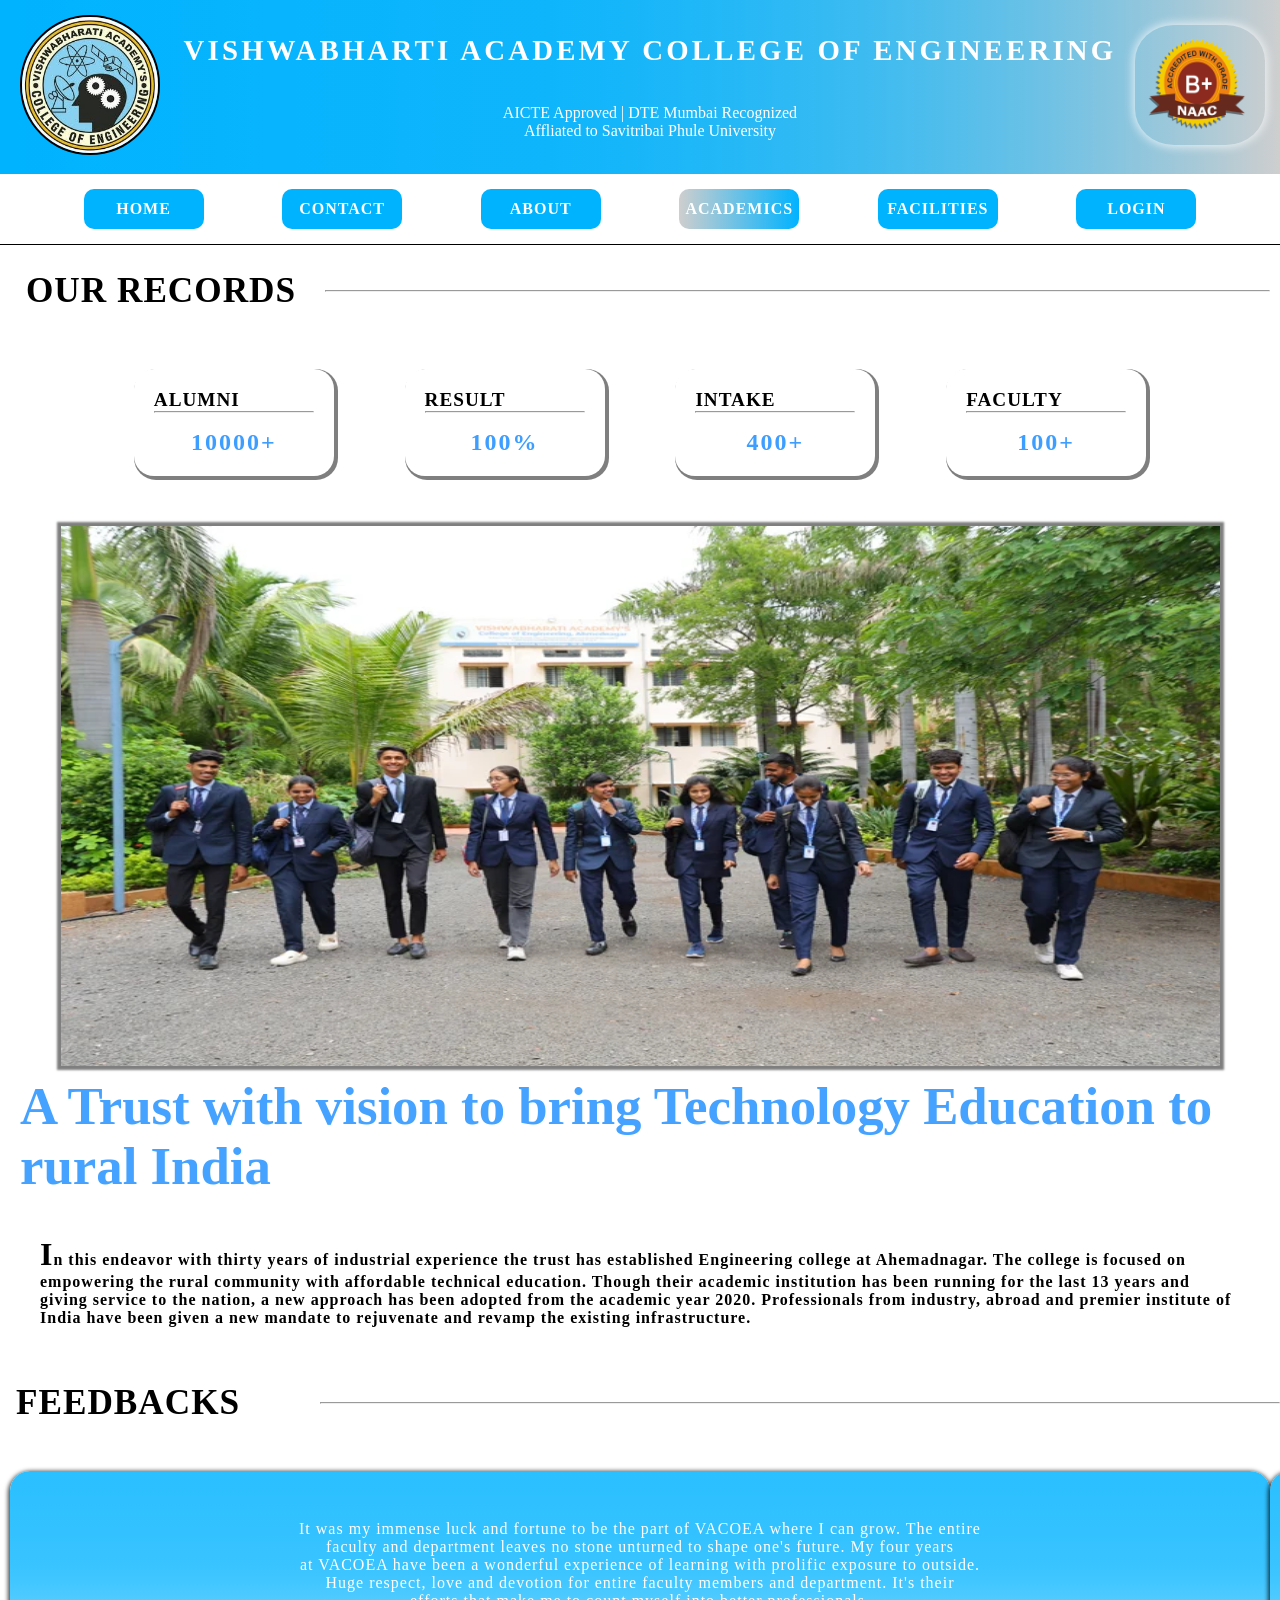
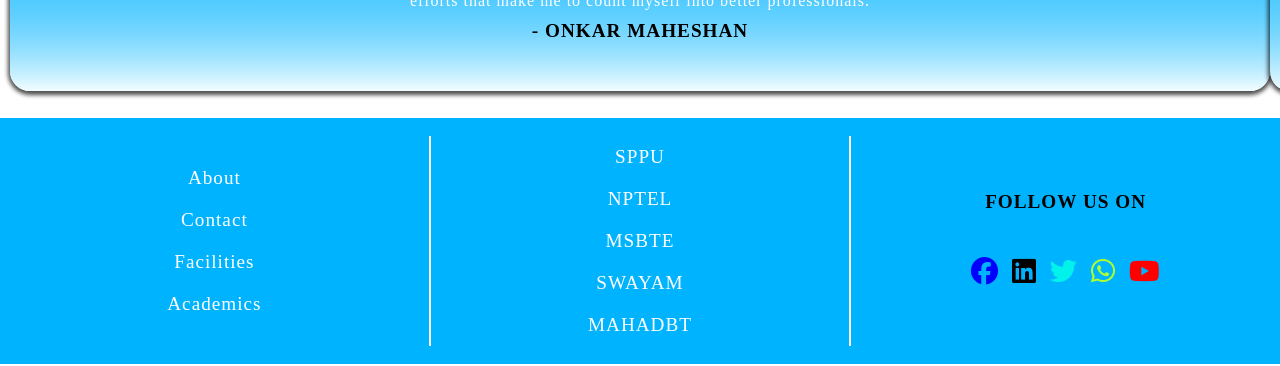
==== commit f28ed957: "Updated About page with Javascript feedback slider and animated counters" ====
--- a/about.html
+++ b/about.html
@@ -1,5 +1,6 @@
 <!DOCTYPE html>
 <html lang="en">
+
 <head>
     <meta charset="UTF-8">
     <meta name="viewport" content="width=device-width, initial-scale=1.0">
@@ -8,6 +9,7 @@
     <link rel="stylesheet" href="https://cdnjs.cloudflare.com/ajax/libs/font-awesome/6.5.1/css/all.min.css">
     <title>Document</title>
 </head>
+
 <body>
     <header class="home_header">
         <section class="header_section">
@@ -41,6 +43,37 @@
             </nav>
         </section>
 
+        <section class="about_section2">
+            <div class="counting_heading">
+                <div id="heading">OUR RECORDS</div>
+                <div id="hr_line">
+                    <hr>
+                </div>
+            </div>
+            <div class="counting_div">
+                <div class="count">
+                    <h3>ALUMNI</h3>
+                    <hr>
+                    <p id="alumni">10000+</p>
+                </div>
+                <div class="count">
+                    <h3>RESULT</h3>
+                    <hr>
+                    <p id="result">100%</p>
+                </div>
+                <div class="count">
+                    <h3>INTAKE</h3>
+                    <hr>
+                    <p id="intake">400+</p>
+                </div>
+                <div class="count">
+                    <h3>FACULTY</h3>
+                    <hr>
+                    <p id="faculty">100+</p>
+                </div>
+            </div>
+        </section>
+
         <section class="about_main_section">
 
             <div id="about-banner">
@@ -52,19 +85,95 @@
                     <h2>A Trust with vision to bring Technology Education to rural India</h2>
                 </div>
                 <div id="about_info_d2">
-                    <p><span>I</span>n this endeavor with thirty years of industrial experience the trust has established Engineering college at Ahemadnagar. The college is focused on empowering the rural community with affordable technical education. Though their academic institution has been running for the last 13 years and giving service to the nation, a new approach has been adopted from the academic year 2020. Professionals from industry, abroad and premier institute of India have been given a new mandate to rejuvenate and revamp the existing infrastructure.</p>
-                </div>
-            </div>
-
-            <div id="call-to">
-                <a href="#"><input type="button" value="JOIN US" id="join_us"></a>
-                <a href="#"><input type="button" value="APPLY NOW" id="apply_now"></a>
-            </div>
-        </section>
+                    <p><span>I</span>n this endeavor with thirty years of industrial experience the trust has
+                        established Engineering college at Ahemadnagar. The college is focused on empowering the rural
+                        community with affordable technical education. Though their academic institution has been
+                        running for the last 13 years and giving service to the nation, a new approach has been adopted
+                        from the academic year 2020. Professionals from industry, abroad and premier institute of India
+                        have been given a new mandate to rejuvenate and revamp the existing infrastructure.</p>
+                </div>
+            </div>
+
+        </section>
+
+        <div class="slider_container">
+
+            <div class="counting_heading">
+                <div id="heading">
+                    FEEDBACKS 
+                </div>
+                <div id="hr_line">
+                    <hr>
+                </div>
+            </div>
+
+            <div class="slider_div">
+
+                <div class="card">
+                    <p>It was my immense luck and fortune to be the
+                        part of VACOEA where I can grow. The entire <br>
+                        faculty and department leaves no stone 
+                        unturned to shape one's future. My four years <br>
+                        at VACOEA have been a wonderful experience
+                        of learning with prolific exposure to outside.  <br>
+                        Huge respect, love and devotion for entire 
+                        faculty members and department. It's their<br>
+                        efforts that make me to count myself into 
+                        better professionals.</p>
+                    <h4>- ONKAR MAHESHAN</h4>
+                </div>
+                <div class="card">
+                    <p>
+                        I like the faculty and I feel I had the best
+                        environment for my studies. I learned many<br>
+                        new things from my teachers who were very
+                        helpful in every way they could. The teacher-<br>
+                        student interaction was great. The teachers
+                        were very friendly because of which I could<br>
+                        clarify many of my doubts. Because of the
+                        Organisation I am at the great position (Data<br>
+                        Engineer) at Quantiphi analysis solution.
+                    </p>
+                    <h4>- TANMAY JORGIL</h4>
+                </div>
+                <div class="card">
+                    <p>
+                        I have had an amazing time studying at
+                        Vishwabharati Academy's college of<br>
+                        Pharmacy. I have found the professors and
+                        staff to be incredibly friendly and helpful. The<br>
+                        curriculum for my major has a good structure
+                        that can give me real experience in a field I<br>
+                        desire to enter. I'm now working as Consultant
+                        in SAP ABAP domain. I would highly<br>
+                        recommend Vishwabharati Academy's
+                        college of Pharmacy. I am sure you will grow,<br>
+                        improve, and become a better "you."
+                    </p>
+                    <h4>- ADITYA GONGE</h4>
+                </div>
+                <div class="card">
+                    <p>
+                        I like the faculty and I feel I had the best
+                        environment for my studies. I learned many<br>
+                        new things from my teachers who were very
+                        helpful in every way they could. The teacher-<br>
+                        student interaction was great. The teachers
+                        were very friendly because of which I could<br>
+                        clarify many of my doubts. Because of the
+                        Organisation I am at the great position (Data<br>
+                        Engineer) at Quantiphi analysis solution.
+                    </p>
+                    <h4>- MITESH BOTHARA</h4>
+                </div>
+
+            </div>
+
+        </div>
 
     </main>
 
-    
+
     <footer id="home_footer">
 
         <section class="footer_section1">
@@ -95,6 +204,9 @@
             </div>
         </section>
     </footer>
-    
+
+    <script src="script.js"></script>
+
 </body>
+
 </html>
--- a/style.css
+++ b/style.css
@@ -249,52 +249,6 @@
     background: linear-gradient(to right, rgba(133, 133, 133, 0.4), rgb(0, 179, 255), rgba(133, 133, 133, 0.4));
 }
 
-#information_div {
-    position: absolute;
-    bottom: 0;
-
-    margin-bottom: 40px;
-    display: flex;
-    justify-content: space-evenly;
-    align-items: center;
-    flex-wrap: wrap;
-
-    width: 100%;
-    gap: 20px;
-}
-
-.d1 {
-    width: 200px;
-    height: 100px;
-
-    color: white;
-    padding: 10px;
-    letter-spacing: 1px;
-
-    box-shadow: 2px 2px 2px 2px rgba(255, 255, 255, 0.8);
-    border-radius: 5%;
-    background: rgba(0, 0, 0, 0.4);
-}
-
-.d1:hover {
-    transform: translateY(-7px);
-    transition-duration: 0.4s;
-
-    background: linear-gradient(to left, rgba(0, 183, 255), rgba(0, 0, 0, 0.5));
-}
-
-.d1 p {
-    text-align: center;
-    margin-top: 15px;
-
-    font-family: cursive;
-    font-size: 2rem;
-}
-
-.d1 h3 {
-    font-family: cursive;
-}
-
 .hero-section3 {
     display: flex;
     justify-content: space-evenly;
@@ -365,7 +319,7 @@
 
     margin-top: 15px;
     border-bottom: 2px solid white;
-
+    border-top: 2px solid white;
 }
 
 .footer_nav_div {
@@ -1197,7 +1151,7 @@
     height: 100%;
     width: 95%;
 
-    box-shadow: 0px 0px 4px 4px rgb(0, 0, 0,0.5);
+    box-shadow: 0px 0px 2px 4px rgb(0, 0, 0,0.5);
 }
 
 #about-banner{
@@ -1237,20 +1191,8 @@
 
     box-shadow: 0px 0px 4px 4px rgb(255, 255, 255);
     font-weight: bold;
-    color: white;
-    background: linear-gradient(to bottom, rgba(0, 183, 255, 0.7), 50%, rgba(178, 178, 178, 0.9));
+    color: black;
     border-bottom-right-radius: 4rem;
-}
-
-#call-to{
-    width: 100%;
-    height: 100%;
-
-    display: flex;
-    justify-content: space-evenly;
-    align-items: center;
-
-    margin-top: 2rem;
 }
 
 #join_us{
@@ -1261,7 +1203,7 @@
     color: white;
     font-weight: 500;
     letter-spacing: 1px;
-    background-color: #2e97ff;
+    background-color: #5aacff;
     box-shadow: 0px 0px 2px 2px rgba(0, 0, 0, 0.5);
     border: 2px solid white;
     border-radius: 10px;
@@ -1276,19 +1218,120 @@
     color: white;
     font-weight: 500;
     letter-spacing: 1px;
-    background-color: #2e97ff;
+    background-color: #5aacff;
     box-shadow: 0px 0px 2px 2px rgba(0, 0, 0, 0.5);
     border: 2px solid white;
     border-radius: 10px;
     text-align: center;
 }
 
-#call-to a:hover{
-    transform: translateY(-5px) scale(1.02);
-    transition-duration: .2s;
-
-    box-shadow: 0px 8px 0px 0px rgba(0, 0, 0, 0.3);
-    background-color: rgb(0, 179, 255,0.7);
-    border-radius: 10px;
+
+.about_section2{
+    width: 100%;
+    height: 100%;
+
+    padding: 10px;
+}
+
+.counting_heading{
+    display: flex;
+    justify-content: space-evenly;
+    align-items: center;
+    flex-wrap: wrap;
+
+    margin-bottom: 2rem;
+}
+
+.counting_heading #heading{
+    width:25%;
+    font-size: 2.2rem;
+    letter-spacing: 1px;
+    font-weight: 900;
+    padding: 1rem;
+}
+
+.counting_heading #hr_line{
+    width:75%;
+}
+
+.counting_div{
+    width: 90%;
+    height: 100%;
+
+    display: flex;
+    justify-content: space-evenly;
+    align-items: center;
+    flex-wrap: wrap;
+
+    padding: 10px;
+    gap: 20px;
+    margin: 0 auto;
+}
+
+.count{
+    width: 200px;
+    height: 100%;
+
+    padding: 20px;
+    border-radius: 20px;
+    box-shadow: 2px 2px 0px 2px rgba(0, 0, 0, 0.5);
+
+}
+
+.count h3{
+    font-size: 1.2rem;
+    font-weight: bold;
+    letter-spacing: 1px;
+}
+
+.count p{
+    font-size: 1.5rem;
+    letter-spacing: 2px;
+    font-weight: bold;
+    color: #3d9eff;
+
+    margin-top: 1rem;
+    text-align: center;
+}
+
+.slider_container{
+    overflow: hidden;
+    width: 100%;
+    letter-spacing: 1px;
+}
+
+.slider_div{
+    display: flex;
+    transition: transform 1s ease-in-out;
+    margin: 10px;
+}
+
+.card{
+    min-width: 100%;
+    height: 220px;
+
+    text-align: center;
+    border-radius: 20px;
+
+    padding: 25px;
     
+    color: white;
+    box-shadow: 0px 2px 4px 2px rgb(0, 0, 0,0.7);
+    background: linear-gradient(180deg,#2abfff,80%,#f2fdff);
+    flex-shrink: 0;
+
+    display: flex;
+    justify-content: center;
+    align-items: center;
+    flex-direction: column;
+}
+
+.card p{
+    font-size: 1rem;
+    margin-bottom: 10px;
+}
+
+.card h4{
+    font-size: 1.2rem;
+    color: black;
 }
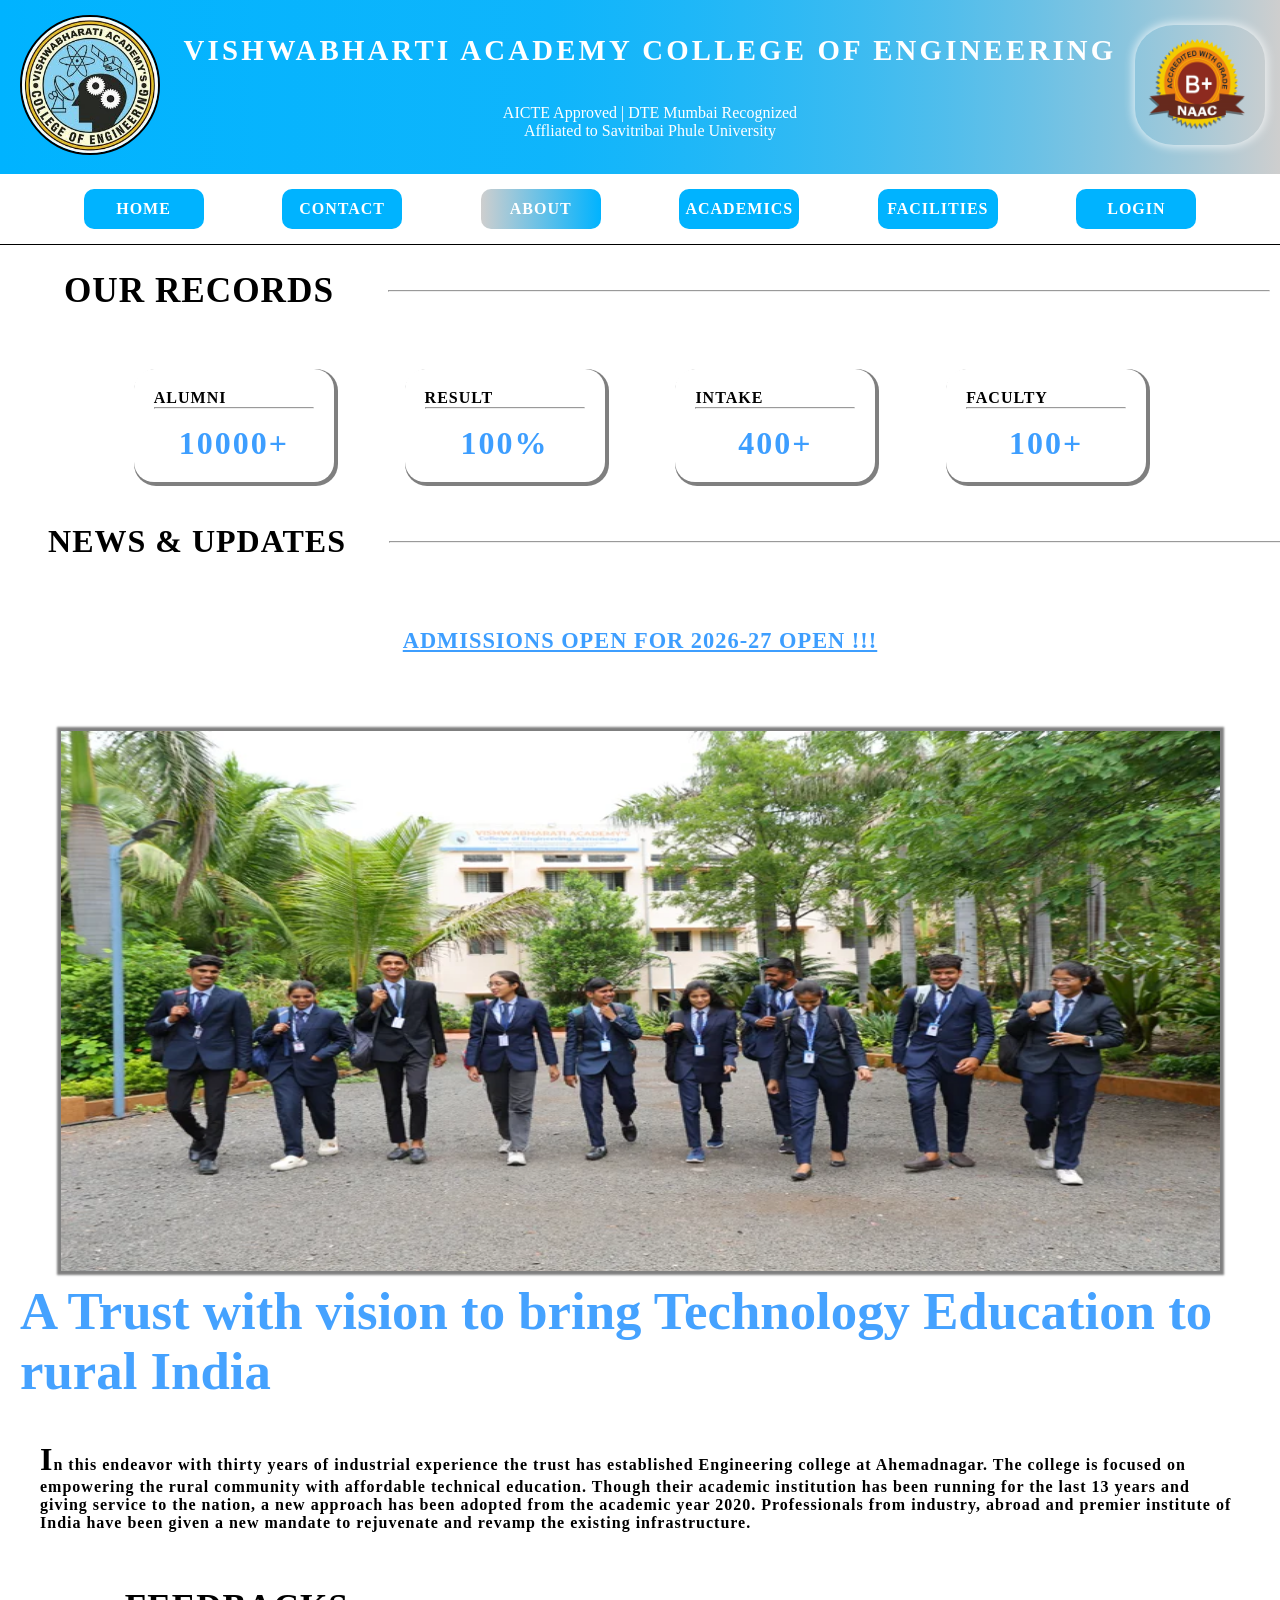
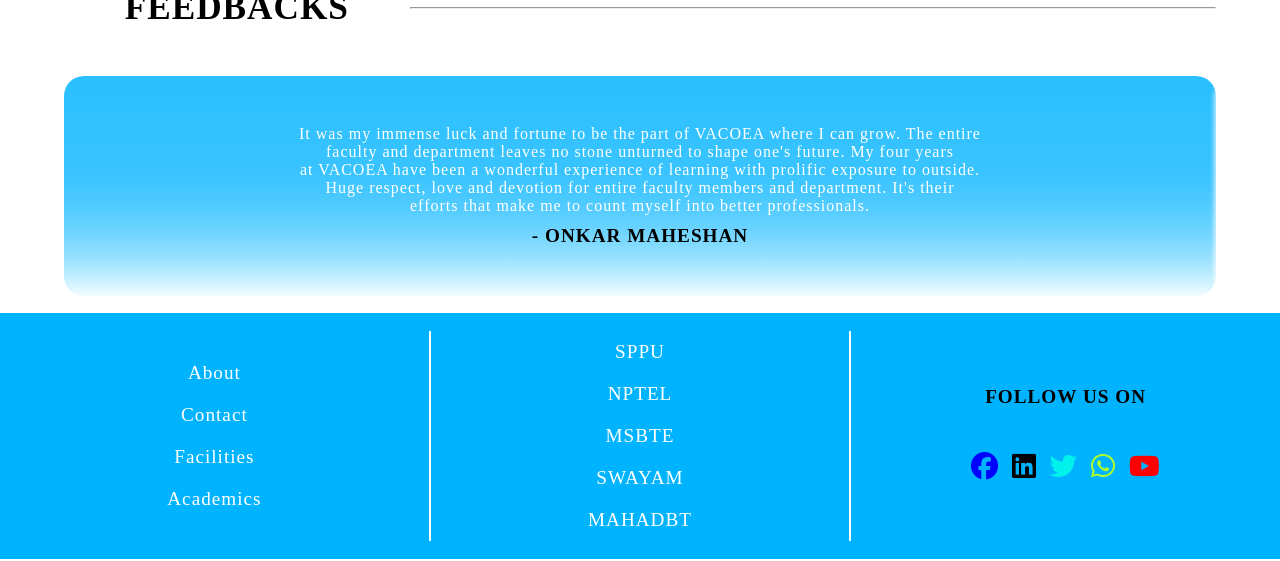
==== commit 38990b2a: "Prepare website for deployment" ====
--- a/about.html
+++ b/about.html
@@ -5,16 +5,18 @@
     <meta charset="UTF-8">
     <meta name="viewport" content="width=device-width, initial-scale=1.0">
 
-    <link rel="stylesheet" href="style.css">
+    <link rel="stylesheet" href="assets/style.css">
     <link rel="stylesheet" href="https://cdnjs.cloudflare.com/ajax/libs/font-awesome/6.5.1/css/all.min.css">
-    <title>Document</title>
+
+    <link rel="icon" href="assets/icons/vacoe-logo.png">
+    <title>About</title>
 </head>
 
 <body>
     <header class="home_header">
         <section class="header_section">
             <div id="home_header_d1">
-                <a href="photos/vacoe-logo.png" target="_blank"><img src="photos/vacoe-logo.png" alt="vacoe-logo"
+                <a href="assets/photos/vacoe-logo.png" target="_blank"><img src="assets/photos/vacoe-logo.png" alt="vacoe-logo"
                         id="vacoe-logo"></a>
             </div>
             <div id="home_header_d2">
@@ -24,10 +26,11 @@
             </div>
             <div id="home_header_d3">
                 <a href="about.html">
-                    <img src="photos/b+grade.png" alt="grade" id="grade">
+                    <img src="assets/photos/b+grade.png" alt="grade" id="grade">
                 </a>
             </div>
         </section>
+    </header>
     </header>
 
     <main>
@@ -36,8 +39,8 @@
             <nav id="navbar">
                 <a href="index.html">HOME</a>
                 <a href="contact.html">CONTACT</a>
-                <a href="about.html">ABOUT</a>
-                <a href="#" class="active">ACADEMICS</a>
+                <a href="#" class="active">ABOUT</a>
+                <a href="academics.html">ACADEMICS</a>
                 <a href="facilities.html">FACILITIES</a>
                 <a href="login.html">LOGIN</a>
             </nav>
@@ -50,7 +53,7 @@
                     <hr>
                 </div>
             </div>
-            <div class="counting_div">
+            <div class="counting_div"> 
                 <div class="count">
                     <h3>ALUMNI</h3>
                     <hr>
@@ -74,10 +77,51 @@
             </div>
         </section>
 
+        <section class="about_section">
+            <div id="news_heading_div">
+                <div id="news_heading">NEWS & UPDATES</div>
+                <div id="news_hr">
+                    <hr>
+                </div>
+            </div>
+            <div class="news_div">
+                <div class="news">
+                    <a href="photos/image1.jpeg">
+                        ADMISSIONS OPEN FOR 2026-27 OPEN !!!
+                    </a>
+                </div>
+                <div class="news">
+                    <a href="photos/image2.jpeg">
+                        MHT CET ADMISSIONS SCHEDULE 2026-27 OPEN !!!
+                    </a>
+                </div>
+                <div class="news">
+                    <a href="https://onlineresults.unipune.ac.in/Result/Dashboard/Default">
+                        B.E.(2019 CREDIT PAT.) April 2026 |
+                        Result Declared
+
+                        Check Result 👇👇👇
+
+                        https://onlineresults.unipune.ac.in/Result/Dashboard/Default
+                    </a>
+                </div>
+                <div class="news">
+                    <a href="photos/image3.jpeg">
+                        FIRST YEAR ENGINEERING ADMISSION OPEN !!!
+                    </a>
+                </div>
+                <div class="news">
+                    <a href="photos/image4.png">
+                        MBA FIRST YEAR ADMISSION OPEN !!!
+                    </a>
+                </div>
+            </div>
+        </section>
+
         <section class="about_main_section">
 
             <div id="about-banner">
-                <img src="photos/about-banner.webp" alt="about-banner">
+                <img src="assets/photos/about-banner.webp" alt="about-banner">
             </div>
 
             <div id="about_info">
@@ -100,7 +144,7 @@
 
             <div class="counting_heading">
                 <div id="heading">
-                    FEEDBACKS 
+                    FEEDBACKS
                 </div>
                 <div id="hr_line">
                     <hr>
@@ -112,13 +156,13 @@
                 <div class="card">
                     <p>It was my immense luck and fortune to be the
                         part of VACOEA where I can grow. The entire <br>
-                        faculty and department leaves no stone 
+                        faculty and department leaves no stone
                         unturned to shape one's future. My four years <br>
                         at VACOEA have been a wonderful experience
-                        of learning with prolific exposure to outside.  <br>
-                        Huge respect, love and devotion for entire 
+                        of learning with prolific exposure to outside. <br>
+                        Huge respect, love and devotion for entire
                         faculty members and department. It's their<br>
-                        efforts that make me to count myself into 
+                        efforts that make me to count myself into
                         better professionals.</p>
                     <h4>- ONKAR MAHESHAN</h4>
                 </div>
@@ -205,7 +249,7 @@
         </section>
     </footer>
 
-    <script src="script.js"></script>
+    <script src="assets/script.js"></script>
 
 </body>
 
--- a/assets/style.css
+++ b/assets/style.css
@@ -0,0 +1,1513 @@
+* {
+    padding: 0;
+    margin: 0;
+    box-sizing: border-box;
+
+    font-family: cursive;
+}
+
+/*HOME PAGE CSS*/
+
+#theme_logo{
+    cursor: pointer;
+    display: flex;
+    justify-content: center;
+    align-items: center;
+
+    width: 2.5rem;
+    height: 2.5rem;
+    border-radius: 50%;
+
+    text-align: center;
+    background-color: #45a2ff;
+    color: white;
+    font-weight: bold;
+}
+
+.home_header {
+    width: 100%;
+    /* background-color: rgb(0, 179, 255); */
+    background: linear-gradient(to right, rgb(0, 179, 255), 80%, rgba(133, 133, 133, 0.4));
+}
+
+.header_section {
+    display: flex;
+    justify-content: space-around;
+    align-items: center;
+    flex-wrap: wrap;
+
+    width: 100%;
+    padding: 10px;
+}
+
+#home_header_d1 {
+    border-radius: 50%;
+    padding: 5px;
+
+}
+
+#home_header_d1 img {
+    border-radius: 50%;
+
+    width: 140px;
+    height: 140px;
+    border: 2px solid black;
+
+    text-align: center;
+}
+
+
+#home_header_d3 img {
+    border-radius: 30%;
+
+    width: 130px;
+    height: 120px;
+
+    box-shadow: 0px 0px 10px 2px rgba(255, 255, 255, 0.7);
+}
+
+#home_header_d2 {
+    text-align: center;
+    font-size: 1.2rem;
+
+    padding: 10px;
+}
+
+#home_header_d2 h2 {
+    margin-bottom: 4%;
+    color: white;
+    font-weight: bold;
+    letter-spacing: 0.2rem;
+}
+
+#home_header_d2 p {
+    color: white;
+    font-weight: 500;
+    font-size: 1rem;
+
+}
+
+
+.hero-section1 {
+    width: 100%;
+    height: fit-content;
+    padding: 10px;
+    border-bottom: 1px solid black;
+
+    background: rgb(255, 255, 255)
+}
+
+#navbar {
+    width: 100%;
+    height: 100%;
+
+    display: flex;
+    justify-content: space-evenly;
+    align-items: center;
+    flex-wrap: wrap;
+}
+
+#navbar a {
+    color: white;
+    background-color: rgb(0, 179, 255);
+
+    text-decoration: none;
+    display: flex;
+    justify-content: center;
+    align-items: center;
+
+    height: 40px;
+    width: 120px;
+
+    border-radius: 10px;
+    letter-spacing: 1px;
+    font-weight: bold;
+    padding: 10px;
+    text-align: center;
+
+    margin: 5px;
+}
+
+#navbar a:hover {
+    transform: translateY(-4px);
+    transition: 0.3s;
+    /* background-color: #20a6ff; */
+    background: linear-gradient(to right, rgb(0, 179, 255), 80%, rgba(133, 133, 133, 0.4));
+    color: white;
+    font-weight: bold;
+}
+
+#navbar a.active {
+    background: linear-gradient(to right, rgba(133, 133, 133, 0.4), rgb(0, 179, 255));
+}
+
+.hero-section2 {
+    width: 100%;
+    height: 820px;
+
+    background-image: url(photos/main-banner.jpeg);
+    background-position: center;
+    background-repeat: no-repeat;
+    background-size: cover;
+}
+
+.main_div1 {
+    width: 100%;
+    height: 100%;
+
+    display: flex;
+    justify-content: start;
+    align-items: center;
+    flex-direction: column;
+
+    position: relative;
+}
+
+/* 
+#main_heading_div h2{
+    font-family: cursive;
+}
+
+#main_heading_div{
+    width: fit-content;
+    height: fit-content;
+
+    text-align: center;
+    padding: 10px;
+    font-size: x-large;
+
+    /*
+    background: linear-gradient(to right,rgba(133, 133, 133, 0.4),rgb(0, 179, 255),rgba(133, 133, 133, 0.4)); *
+    
+    
+    background-color: rgb(155, 155, 155,0.5);
+    box-shadow: 2px 0px 5px 2px rgba(0, 0, 0, 0.5);
+    color: white;
+    letter-spacing: 1px;
+    border-radius: 10px;
+
+    position: absolute;
+    top: 0;
+    margin-top: 10%;
+}
+
+*/
+
+.slider {
+    width: 100%;
+    overflow: hidden;
+    padding: 10px 0;
+    background: rgba(0, 0, 0, 0.8);
+    color: white;
+    white-space: nowrap;
+
+
+}
+
+/*
+.slider2{
+    width: 100%;
+    overflow: hidden;
+    padding: 10px 0;
+    background: rgba(185, 173, 173, 0.8);
+    color: white;
+    white-space: nowrap;
+
+    
+}
+    */
+
+.slide-text {
+    display: inline-block;
+    padding-left: 100%;
+
+    animation: scrollText 12s linear infinite;
+
+    font-size: 1rem;
+    font-weight: bold;
+}
+
+
+
+.slide-text a {
+    text-decoration: none;
+    color: white;
+    font-weight: bold;
+    letter-spacing: 1px;
+}
+
+.slide-text span {
+    background-color: red;
+    padding: 5px 4px;
+
+    color: white;
+}
+
+@keyframes scrollText {
+    from {
+        transform: translateX(0);
+    }
+
+    to {
+        transform: translateX(-100%);
+    }
+}
+
+
+
+#main_heading_div:hover {
+    transform: translateY(-5px) scale(1.02);
+    transition-duration: 0.5s;
+    transition-timing-function: ease-in-out;
+
+    background: linear-gradient(to right, rgba(133, 133, 133, 0.4), rgb(0, 179, 255), rgba(133, 133, 133, 0.4));
+}
+
+.hero-section3 {
+    display: flex;
+    justify-content: space-evenly;
+    align-items: center;
+    flex-wrap: wrap;
+
+    gap: 20px;
+
+    width: 100%;
+    height: fit-content;
+    padding: 10px;
+    margin-top: 40px;
+}
+
+
+.hero-section3 div {
+    width: 350px;
+    max-width: 90%;
+    height: 200px;
+
+    display: flex;
+    justify-content: center;
+    align-items: center;
+    flex-direction: column;
+
+    background: linear-gradient(to right, rgba(133, 133, 133, 0.4), rgb(0, 179, 255));
+    box-shadow: 0px 0px 6px 2px rgba(0, 0, 0, 0.5);
+    padding: 10px;
+    /* border-radius: 10px; */
+    border-bottom-right-radius: 20%;
+    border-top-left-radius: 40%;
+    text-align: center;
+}
+
+.hero-section3 div h2 {
+    font-size: 1.7rem;
+    letter-spacing: 1px;
+    color: white;
+
+    border-bottom: 2px solid white;
+}
+
+.hero-section3 div p {
+    font-size: 1rem;
+    letter-spacing: 1px;
+    color: white;
+}
+
+.hero-section3 div:hover {
+    transform: translateY(-5px);
+    transition: 0.2s;
+
+    background-color: #45a2ff;
+}
+
+#home_footer {
+    background-color: rgb(0, 179, 255);
+    text-align: center;
+}
+
+.footer_section1 {
+    display: flex;
+    justify-content: space-evenly;
+    align-items: center;
+
+    width: 100%;
+    height: 250px;
+
+    margin-top: 15px;
+    border-bottom: 2px solid white;
+    border-top: 2px solid white;
+}
+
+.footer_nav_div {
+    display: flex;
+    justify-content: center;
+    align-items: center;
+    flex-direction: column;
+
+    width: 33%;
+
+}
+
+.footer_nav_div a {
+    text-decoration: none;
+    padding: 10px;
+
+    color: white;
+    font-size: 1.2rem;
+    letter-spacing: 1px;
+}
+
+.footer_nav_div a:hover {
+    color: blue;
+}
+
+.footer_links_div {
+    width: 33%;
+
+    display: flex;
+    justify-content: center;
+    align-items: center;
+    flex-direction: column;
+
+    border-right: 2px solid white;
+    border-left: 2px solid white;
+}
+
+.footer_links_div a {
+    text-decoration: none;
+    padding: 10px;
+
+    color: white;
+    font-size: 1.2rem;
+    letter-spacing: 1px;
+}
+
+.footer_links_div a:hover {
+    color: blue;
+}
+
+.footer_icons_div {
+    width: 33%;
+
+    display: flex;
+    justify-content: center;
+    align-items: center;
+    flex-direction: column;
+
+}
+
+.footer_icons_div h2 {
+    color: black;
+    font-weight: bold;
+    letter-spacing: 1px;
+    font-size: 1.2rem;
+
+    margin-bottom: 40px;
+}
+
+.footer_icons_div i {
+    font-size: 1.7rem;
+    padding: 5px;
+    gap: 10px;
+
+    width: fit-content;
+    height: fit-content;
+}
+
+.footer_icons_div i:hover {
+    border-radius: 10px;
+    background-color: white;
+    color: black;
+
+    transform: translateY(-5px);
+    transition: 0.2s;
+}
+
+.footer_icons_div #footer_fb_logo {
+    color: blue;
+}
+
+.footer_icons_div #footer_lk_logo {
+    color: black;
+}
+
+.footer_icons_div #footer_tw_logo {
+    color: rgba(0, 255, 229, 0.822);
+}
+
+.footer_icons_div #footer_wp_logo {
+    color: greenyellow;
+}
+
+.footer_icons_div #footer_yt_logo {
+    color: red;
+}
+
+.copyright_section {
+    display: flex;
+    justify-content: center;
+    align-items: center;
+    flex-direction: column;
+
+    width: 100%;
+    height: fit-content;
+
+    padding: 10px;
+    color: white;
+    font-size: 1.1rem;
+}
+
+.copyright_section a {
+    color: black;
+}
+
+
+/* FACILITIES PAGE */
+/**************************************/
+
+.grid1 {
+    display: grid;
+    grid-template-columns: 1fr 1fr 1fr 1fr;
+
+    width: 100%;
+    height: auto;
+    gap: 4px;
+    padding-top: 4px;
+    padding-left: 4px;
+    padding-right: 4px;
+
+    transition: grid-template-columns 1s;
+}
+
+.grid1 img {
+    width: 100%;
+    height: 100%;
+
+    object-fit: cover;
+    display: block;
+}
+
+.grid1:has(.classroom:hover) {
+    grid-template-columns: 2.5fr .5fr .5fr .5fr;
+}
+
+.grid1:has(.library:hover) {
+    grid-template-columns: .5fr 2.5fr .5fr .5fr;
+}
+
+.grid1:has(.ground:hover) {
+    grid-template-columns: .5fr .5fr 2.5fr .5fr;
+}
+
+.grid1:has(.lab:hover) {
+    grid-template-columns: .5fr .5fr .5fr 2.5fr;
+}
+
+/*
+.fac_list{
+    display: flex;
+    justify-content: center;
+    align-items: center;
+
+    margin-top: 1rem;
+    margin-bottom: 1rem;
+
+}
+
+#basic_text{
+    width: 20%;
+    height: fit-content;
+
+    background: linear-gradient(to right, rgba(133, 133, 133, 0.4),rgb(0, 179, 255));
+    padding: 10px;
+    text-align: center;
+}
+*/
+
+@media (max-width: 768px) {
+    .grid1 {
+        grid-template-columns: 1fr;
+        padding: 10px;
+    }
+
+    .grid3 {
+        grid-template-columns: 1fr;
+        padding: 10px;
+    }
+}
+
+.grid3 {
+    display: grid;
+    grid-template-columns: 1fr 1fr 1fr 1fr 1fr;
+
+    width: 100%;
+    height: auto;
+    gap: 4px;
+
+    transition: grid-template-columns 1s;
+    padding-top: 4px;
+    padding-left: 4px;
+    padding-right: 4px;
+    margin-bottom: 4px;
+}
+
+.grid3 img {
+    width: 100%;
+    height: 100%;
+
+    object-fit: cover;
+    display: block;
+}
+
+.grid3:has(.campus1:hover) {
+    grid-template-columns: 1.5fr .5fr .5fr .5fr .5fr;
+}
+
+.grid3:has(.campus2:hover) {
+    grid-template-columns: .5fr 1.5fr .5fr .5fr .5fr;
+}
+
+.grid3:has(.campus3:hover) {
+    grid-template-columns: .5fr .5fr 1.5fr .5fr .5fr;
+}
+
+.grid3:has(.campus4:hover) {
+    grid-template-columns: .5fr .5fr .5fr 1.5fr .5fr;
+}
+
+.grid3:has(.campus5:hover) {
+    grid-template-columns: .5fr .5fr .5fr .5fr 1.5fr;
+}
+
+.facilities_heading {
+    width: 100%;
+    padding: 10px;
+    background: linear-gradient(to right, #45a2ff, 80%, white);
+    color: white;
+    font-weight: bold;
+}
+
+.facilities_heading h2 {
+    font-size: 2.2rem;
+    letter-spacing: 2px;
+    margin-bottom: 10px;
+}
+
+.facilities_heading p {
+    font-size: 1.2rem;
+}
+
+
+/* ACADEMICS PAGE */
+/**************************************/
+
+.main_section {
+    width: 100%;
+
+    background-image: url(photos/academics-banner.jpeg);
+    background-position: center;
+    background-repeat: no-repeat;
+    background-size: cover;
+
+    margin-top: 1rem;
+    letter-spacing: 1px;
+    user-select: none;
+}
+
+.diploma_heading_div {
+    display: flex;
+    justify-content: center;
+    align-items: center;
+}
+
+.diploma_heading_div div {
+    width: 33%;
+    color: white;
+    font-size: 3rem;
+    font-weight: bold;
+    text-align: center;
+}
+
+.diploma_section {
+    width: 100%;
+    display: flex;
+    justify-content: space-evenly;
+    align-items: center;
+    flex-wrap: wrap;
+}
+
+.diploma_div {
+    max-width: 420px;
+    width: 100%;
+    height: 150px;
+
+    padding: 10px;
+    margin: 20px;
+
+    background-color: rgba(0, 0, 0, 0.35);
+    box-shadow: 1px 0px 2px 1px rgba(255, 255, 255, 0.7);
+    border-radius: 10px;
+    color: white;
+    font-weight: bold;
+
+    position: relative;
+}
+
+
+.diploma_div p {
+    font-size: 1rem;
+    text-align: center;
+    margin-bottom: 10px;
+
+    position: absolute;
+    bottom: 0;
+}
+
+.diploma_div h2 {
+    text-align: center;
+    font-size: 1.8rem;
+}
+
+.diploma_div:hover {
+    transform: translateY(-5px) scale(1.04);
+    transition-duration: 0.5s;
+
+    /* background-color: rgba(0, 0, 0, 0.6); */
+    background: linear-gradient(to right, rgba(0, 183, 255, 0.7), 80%, rgba(0, 0, 0, 0.5));
+    border: 1px solid white;
+}
+
+.diploma_slider {
+    width: 100%;
+    overflow: hidden;
+
+    white-space: nowrap;
+    padding: 10px 0;
+
+    background-color: black;
+}
+
+.slider_text2 {
+    display: inline-block;
+    padding-left: 100%;
+
+    font-size: 1rem;
+    animation: scrollText2 12s linear infinite;
+}
+
+.slider_text2 a {
+    text-decoration: none;
+    color: white;
+    letter-spacing: 1px;
+}
+
+.slider_text2 span {
+    color: red;
+    font-weight: bold;
+    padding: 5px 4px;
+}
+
+@keyframes scrollText2{
+    from{
+        transform: translateX(0%);
+    }
+    to{
+        transform: translateX(-100%);
+    }
+}
+
+.ug_heading_div{
+    display: flex;
+    justify-content: center;
+    align-items: center;
+
+    width: 100%;
+    margin-top: 20px;
+}
+
+.ug_heading_div div{
+    width: 33%;
+    color: white;
+    font-size: 3rem;
+    font-weight: bold;
+    text-align: center;   
+}
+
+.ug_section{
+    display: flex;
+    justify-content: space-evenly;
+    align-items: center;
+    flex-wrap: wrap;
+
+    width: 100%;
+}
+
+.ug_div{
+    max-width: 420px;
+    width: 100%;
+    height: 170px;
+
+    padding: 15px;
+    margin: 20px;
+
+    background-color: rgba(0, 0, 0, 0.35);
+    box-shadow: 1px 0px 2px 1px rgba(255, 255, 255, 0.7);
+    border-radius: 10px;
+    color: white;
+    font-weight: bold;
+
+    position: relative;
+}
+
+.ug_div p {
+    font-size: 1rem;
+    text-align: center;
+    margin-bottom: 10px;
+
+    position: absolute;
+    bottom: 0;
+}
+
+.ug_div h2 {
+    text-align: center;
+    font-size: 1.8rem;
+}
+
+.ug_div:hover {
+    transform: translateY(-5px) scale(1.04);
+    transition-duration: 0.5s;
+
+    /* background-color: rgba(0, 0, 0, 0.6); */
+    background: linear-gradient(to right, rgba(0, 183, 255, 0.7), 80%, rgba(0, 0, 0, 0.5));
+    border: 1px solid white;
+}
+
+.ug_slider{
+    width: 100%;
+    overflow: hidden;
+
+    padding: 10px 0;
+    white-space: nowrap;
+    background-color: black;
+}
+
+.slider_text3{
+    animation: scrollText3 12s linear infinite;
+    display: inline-block;
+    padding-left: 100%;
+    font-size: 1rem;
+}
+
+.slider_text3 a {
+    text-decoration: none;
+    color: white;
+    letter-spacing: 1px;
+}
+
+.slider_text3 span {
+    color: red;
+    font-weight: bold;
+    padding: 5px 4px;
+}
+
+@keyframes scrollText3 {
+    from{
+        transform: translateX(0);
+    }
+    to{
+        transform: translateX(-100%);
+    }
+}
+
+.pg_heading_div{
+    display: flex;
+    justify-content: center;
+    align-items: center;
+
+    width: 100%;
+}
+
+.pg_heading_div div{
+    width: 100%;
+    color: white;
+    font-size: 3rem;
+    font-weight: bold;
+    text-align: center;
+}
+
+.pg_section{
+    display: flex;
+    justify-content: space-evenly;
+    align-items: center;
+    flex-wrap: wrap;
+}
+
+.pg_div{
+    max-width: 420px;
+    width: 100%;
+    height: 170px;
+
+    padding: 15px;
+    margin: 20px;
+
+    background-color: rgba(0, 0, 0, 0.35);
+    box-shadow: 1px 0px 2px 1px rgba(255, 255, 255, 0.7);
+    border-radius: 10px;
+    color: white;
+    font-weight: bold;
+
+    position: relative;
+}
+
+
+.pg_div p {
+    font-size: 1rem;
+    text-align: center;
+    margin-bottom: 10px;
+
+    position: absolute;
+    bottom: 0;
+}
+
+.pg_div h2 {
+    text-align: center;
+    font-size: 1.8rem;
+}
+
+.pg_div:hover {
+    transform: translateY(-5px) scale(1.04);
+    transition-duration: 0.5s;
+
+    /* background-color: rgba(0, 0, 0, 0.6); */
+    background: linear-gradient(to right, rgba(0, 183, 255, 0.7), 80%, rgba(0, 0, 0, 0.5));
+    border: 1px solid white;
+}
+
+.pg_slider{
+    width: 100%;
+    overflow: hidden;
+
+    padding: 10px 0;
+    white-space: nowrap;
+    background-color: black;
+}
+
+.slider_text4{
+    animation: scrollText4 12s linear infinite;
+    display: inline-block;
+    padding-left: 100%;
+    font-size: 1rem;
+}
+
+.slider_text4 a{
+    text-decoration: none;
+    letter-spacing: 1px;
+    color: white;
+}
+.slider_text4 span{
+    color: red;
+    font-weight: bold;
+    padding: 5px 4px;
+}
+
+@keyframes scrollText4{
+    from{
+        transform: translateX(0);
+    }
+    to{
+        transform: translateX(-100%);
+    }
+}
+
+.academics_heading{
+    width: 100%;
+    padding: 10px;
+    background: linear-gradient(to right, #45a2ff, 50%, white);
+    color: white;
+    font-weight: bold;
+}
+
+.academics_heading h2{
+    font-size: 2.2rem;
+    letter-spacing: 2px;
+    margin-bottom: 10px;
+}
+
+/* CONTACT PAGE */
+/**************************************/
+.contact_main{
+    width: 100%;
+
+    background-image: url(photos/campus3.jpeg);
+    background-position: center;
+    background-repeat: no-repeat;
+    background-size: cover;
+    letter-spacing: 1px;
+    user-select: none;
+
+}
+#contact_div{
+    width: 100%;
+    max-height: 200px;
+    height: 90%;
+
+    font-size: 2.7rem;
+    font-weight: bold;
+    color: #45a2ff;
+
+    letter-spacing: 1.5px;
+    padding: 10px;
+}
+
+.info_section{
+    width: 100%;
+    height: 100%;
+
+    padding: 10px;
+    margin-top: 10px;
+}
+
+.info_div{
+    display: flex;
+    justify-content: space-evenly;
+    align-items: center;
+    flex-wrap: wrap;
+}
+
+.sub_div{
+    width: 340px;
+    height: 150px;
+
+    text-align: center;
+    color: white;
+    font-weight: 800;
+    padding: 10px;
+    margin: 10px;
+    border-radius: 10px;
+    box-shadow: 5px 5px 4px 0px rgb(255, 255, 255);
+    background: linear-gradient(to bottom, #45a2ff, 60%, rgb(207, 207, 207,0.5));
+
+    display: flex;
+    justify-content: center;
+    align-items: center;
+    flex-direction: column;
+}
+
+.sub_div:hover{
+    background: linear-gradient(to bottom, rgb(207, 207, 207,0.5),60%,#45a2ff);
+    transform: translateY(-5px);
+    transition-duration: .5s;
+}
+
+@media (max-width: 768px) {
+    .grid3 {
+        grid-template-columns: 1fr;
+
+    }
+}
+
+.contact_section1{
+    width: 100%;
+
+    display: flex;
+    justify-content: space-evenly;
+    align-items: center;
+    flex-wrap: wrap;
+    
+    padding: 10px;
+}
+
+.contact_div2{
+    max-width: 520px;
+    width: 100%;
+
+    height: 270px;
+    padding: 10px;
+    margin: 10px;
+    border-radius: 20px;
+    box-shadow: 0px 0px 4px 2px rgba(255, 255, 255, 0.7);
+    background-color: rgba(0, 0, 0, 0.5);
+
+    display: flex;
+    align-items: center;
+    justify-content: center;
+}
+
+.input_box{
+    position: relative;
+    
+}
+
+.input_box input{
+    width: 100%;
+    height: 1.7rem;
+    padding: 20px;
+    margin-bottom: 1rem;
+
+    font-size: 1.2rem;
+    border-radius: 20px;
+    border: 2px solid white;
+    outline: none;
+}
+
+.input_box label{
+    position: absolute;
+    left: 20px;
+    top: 10px;
+
+    font-size: 1rem;
+    pointer-events: none;
+}
+
+.input_box input:focus + label,.input_box input:hover + label  , .input_box input:valid + label{
+    top: -15px;
+    left: 20px;
+
+    transition-duration: .5s;
+
+    font-size: 0.8rem;
+    color: white;
+    font-weight: bold;
+}
+
+#upper_div{
+    display: flex;
+    justify-content: space-evenly;
+    align-items: center;
+
+    width: 100%;
+}
+
+#submit{
+    width: 120px;
+    height: fit-content;
+
+    text-align: center;
+    padding: 10px;
+
+    background-color: rgba(0, 183, 255);
+    color: white;
+    font-size: 1rem;
+    border: 2px solid white;
+    letter-spacing: 1px;
+    font-weight: bold;
+}
+
+.social_div{
+    color: white;
+    font-weight: bold;
+
+    width: 100%;
+    height: 100%;
+}
+
+#social_div_h1{
+    height: 40%;
+    width: 100%;
+
+    padding: 10px;
+    border-radius: 20px;
+    letter-spacing: 2px;
+    border: 2px solid white;
+    background: linear-gradient(to bottom, #45a2ff, 70%, rgb(207, 207, 207,0.5));
+}
+
+.contact_div2_icons{
+    padding: 4px;
+}
+.contact_div2_icons a{
+    text-decoration: none;
+    color: white;
+    font-weight: 500;
+}
+.contact_div2_icons i{
+    padding: 5px;
+    font-size: 1.4rem;
+
+}
+
+.gmap{
+    width: 100%;
+    height: 420px;
+
+    padding: 10px;
+    display: flex;
+    justify-content: center;
+    align-items: center;
+}
+
+#map{
+    width: 85%;
+    height: 100%;
+
+    border-radius: 20px;
+    border: 2px solid white;
+}
+
+.contact_heading {
+    width: 100%;
+    padding: 10px;
+    background: linear-gradient(to right, #45a2ff, 80%, white);
+    color: white;
+    font-weight: bold;
+}
+
+.contact_heading h2 {
+    font-size: 2.2rem;
+    letter-spacing: 2px;
+    margin-bottom: 10px;
+}
+
+.about_main_section{
+    height: 100%;
+    width: 100%;
+
+    padding: 20px;
+    display: flex;
+    justify-content: center;
+    align-items: start;
+    flex-direction: column;
+    flex-wrap: wrap;
+}
+
+.about_main_section #about-banner img{
+    max-height: 540px;
+    height: 100%;
+    width: 95%;
+
+    box-shadow: 0px 0px 2px 4px rgb(0, 0, 0,0.5);
+}
+
+#about-banner{
+    display: flex;
+    justify-content: center;
+    align-items: center;
+
+    width: 100%;
+    padding: 10px;
+}
+
+#about_info{
+    display: flex;
+    justify-content: space-evenly;
+    align-items: center;
+    flex-wrap: wrap;
+
+    width: 100%;
+    height: 100%;
+}
+
+#about_info_d1{
+    font-size: 2.2rem;
+    color: #45a2ff;
+}
+#about_info_d2 span{
+    font-size: 2rem;
+}
+
+#about_info_d2{
+    font-size: 1rem;
+    width: 100%;
+
+    padding: 20px;
+    margin-top: 20px;
+    letter-spacing: 1px;
+
+    box-shadow: 0px 0px 4px 4px rgb(255, 255, 255);
+    font-weight: bold;
+    color: black;
+    border-bottom-right-radius: 4rem;
+}
+
+
+.about_section2{
+    width: 100%;
+    height: 100%;
+
+    padding: 10px;
+}
+
+.counting_heading{
+    display: flex;
+    justify-content: space-evenly;
+    align-items: center;
+    flex-wrap: wrap;
+
+    margin-bottom: 2rem;
+}
+
+.counting_heading #heading{
+    width:30%;
+    font-size: 2.2rem;
+    letter-spacing: 1px;
+    font-weight: 900;
+    padding: 1rem;
+
+    text-align: center;
+}
+
+.counting_heading #hr_line{
+    width:70%;
+}
+
+.counting_div{
+    width: 90%;
+    height: 100%;
+
+    display: flex;
+    justify-content: space-evenly;
+    align-items: center;
+    flex-wrap: wrap;
+
+    padding: 10px;
+    gap: 20px;
+    margin: 0 auto;
+}
+
+.count{
+    width: 200px;
+    height: 100%;
+
+    padding: 20px;
+    border-radius: 20px;
+    box-shadow: 2px 2px 0px 2px rgba(0, 0, 0, 0.5);
+
+}
+
+.count h3{
+    font-size: 1rem;
+    font-weight: bold;
+    letter-spacing: 1px;
+}
+
+.count p{
+    font-size: 2rem;
+    letter-spacing: 2px;
+    font-weight: bold;
+    color: #3d9eff;
+
+    margin-top: 1rem;
+    text-align: center;
+}
+
+.slider_container{
+    overflow: hidden;
+    width: 90%;
+    letter-spacing: 1px;
+
+    margin: 0 auto;
+}
+
+.slider_div{
+    display: flex;
+    width: 100%;
+    transition: transform 1s ease-in-out;
+
+}
+
+.card{
+    min-width: 100%;
+    height: 220px;
+
+    text-align: center;
+    border-radius: 20px;
+    color: white;
+    box-shadow: 0px 2px 4px 2px rgba(255, 255, 255, 0.7);
+    background: linear-gradient(180deg,#2abfff,80%,#f2fdff);
+    flex-shrink: 0;
+
+    display: flex;
+    justify-content: center;
+    align-items: center;
+    flex-direction: column;
+}
+
+.card p{
+    font-size: 1rem;
+    margin-bottom: 10px;
+}
+
+.card h4{
+    font-size: 1.2rem;
+    color: black;
+}
+
+
+.about_section{
+    width: 100%;
+
+    overflow: hidden;
+    margin: 0 auto;
+}
+
+.news_div{
+    display: flex;
+    height: 120px;
+    width: 100%;
+
+    transition: transform 1s ease-in-out;
+}
+
+.news{
+    min-width: 100%;
+
+    padding: 0px;
+    display: flex;
+    justify-content: center;
+    align-items: center;
+
+    text-align: center;
+}
+
+.news a{
+    color: #3d9eff;
+    font-weight: bold;
+    font-size: 1.4rem;
+    letter-spacing: 1px;
+}
+
+#news_heading_div{
+    width: 100%;
+    height: 100%;
+
+    display: flex;
+    align-items: center;
+
+    margin: 5px;
+}
+
+#news_heading{
+    width: 30%;
+    font-size: 2rem;
+    font-weight: 900;
+    letter-spacing: 1px;
+    padding: 1rem;
+
+    text-align: center;
+}
+#news_hr{
+    width: 70%;
+}
+
+
+/* LOGIN PAGE */
+.login_section1{
+    max-width: 1400px;
+    width: 100%;
+    height: 100%;
+
+    border: 2px solid black;
+    padding: 10px;
+    margin: 0 auto;
+    margin-top: 4px;
+
+    letter-spacing: 1px;
+    background-image: url(photos/login_banner.jpeg);
+    background-position: center;
+    background-repeat: no-repeat;
+    background-size: cover;
+}
+
+.login_main_div{
+    width: 100%;
+    height: 100%;
+
+    display: flex;
+    justify-content: space-evenly;
+    align-items: center;
+    flex-wrap: wrap;
+}
+
+.login_main_div .login_div{
+    border: 2px solid white;
+    box-shadow: 0px 0px 2px 3px rgba(0, 0, 0, 0.8);
+
+    max-width: 320px;
+    width: 100%;
+    height: 450px;
+    padding: 10px;
+    margin: 10px;
+
+    backdrop-filter: blur(2px);
+    border-radius: 20px;
+    transition: 0.6s;
+}
+
+.login_div div{
+    width: 100%;
+
+    padding: 10px;
+    margin: 5px;
+}
+
+.login_div h2{
+    letter-spacing: 1px;
+    color: white;
+}
+
+.login_div div input{
+    width: 100%;
+    padding: 10px;
+    border-radius: 20px;
+
+    border: 2px solid white;
+    box-shadow: 2px 2px 4px 2px rgba(0, 0, 0, 0.35);
+
+    background: #2abfff;
+    color: white;
+    font-weight: bold;
+    outline: none;
+}
+
+.login_input_box{
+    position: relative;
+}
+
+.login_input_box label{
+    position: absolute;
+    left: 20px;
+    top: 20px;
+
+    font-size: 0.9rem;
+    color: white;
+    transition: all 0.5s ease;
+    pointer-events: none;
+}
+
+.login_input_box #login_submit{
+    background: black;
+    width: 120px;
+    letter-spacing: 1px;
+    border-radius: 20px;
+}
+
+.login_input_box #login_submit:hover{
+    background: white;
+    color: black;
+    font-weight: bold;
+    border: 2px solid black;
+    width: 120px;
+    border-radius: 10px;
+
+    transition: all .5s ease;
+    transform: scale(1.02);
+}
+
+.login_input_box input:focus + label,.login_input_box input:hover + label  , .login_input_box input:valid + label{
+    top: -6px;
+    left: 20px;
+
+    font-size: 0.8rem;
+    color: rgb(255, 255, 255);
+    font-weight: bold;
+}
+
+.login_headings{
+    text-align: center;
+    pointer-events: none;
+    user-select: none;
+}
+
+.blur{
+    filter: blur(4px);
+    opacity: 0.5;
+    transform: scale(0.95);
+}
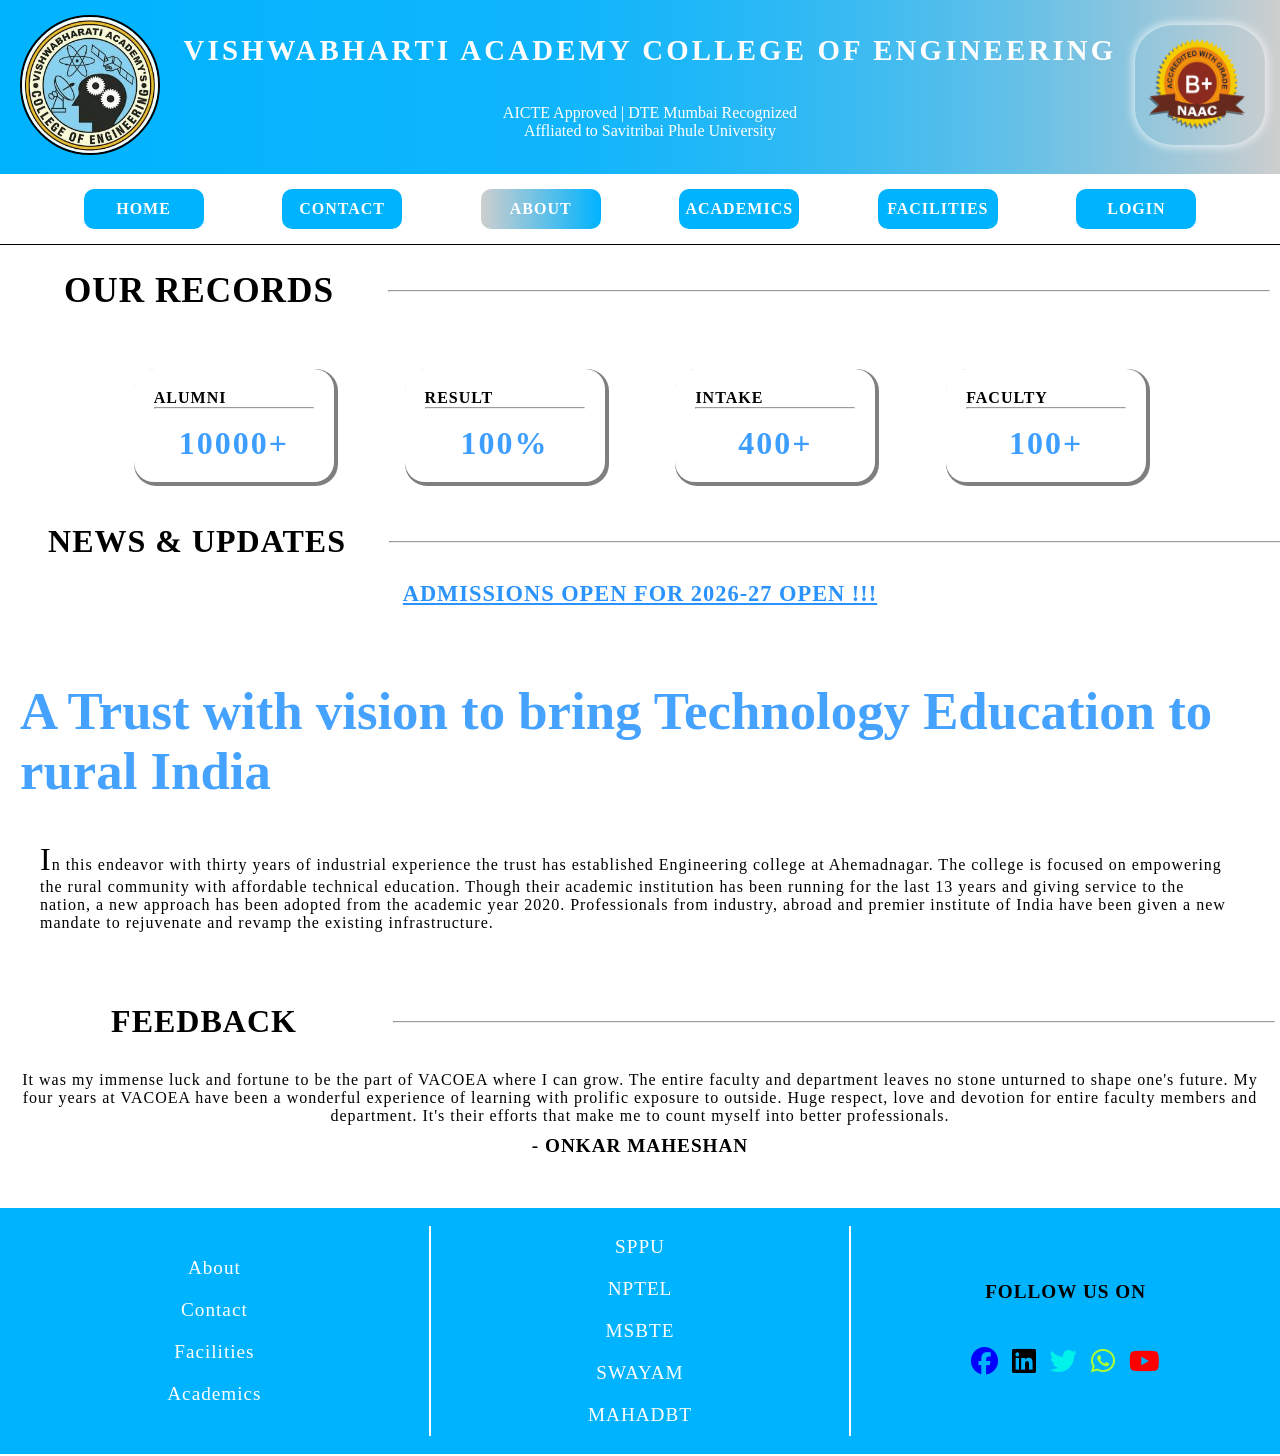
==== commit 585ee9fa: "Resolve CSS layout bugs, Optimize images, Enhance UI consistency" ====
--- a/about.html
+++ b/about.html
@@ -5,7 +5,7 @@
     <meta charset="UTF-8">
     <meta name="viewport" content="width=device-width, initial-scale=1.0">
 
-    <link rel="stylesheet" href="assets/style.css">
+    <link rel="stylesheet" href="assets/css/style.css">
     <link rel="stylesheet" href="https://cdnjs.cloudflare.com/ajax/libs/font-awesome/6.5.1/css/all.min.css">
 
     <link rel="icon" href="assets/icons/vacoe-logo.png">
@@ -97,11 +97,11 @@
                 </div>
                 <div class="news">
                     <a href="https://onlineresults.unipune.ac.in/Result/Dashboard/Default">
-                        B.E.(2019 CREDIT PAT.) April 2026 |
+                        B.E.(2019 CREDIT PAT.) April 2026 <br>
                         Result Declared
-
+                        <br>
                         Check Result 👇👇👇
-
+                        <br>
                         https://onlineresults.unipune.ac.in/Result/Dashboard/Default
                     </a>
                 </div>
@@ -120,9 +120,6 @@
 
         <section class="about_main_section">
 
-            <div id="about-banner">
-                <img src="assets/photos/about-banner.webp" alt="about-banner">
-            </div>
 
             <div id="about_info">
                 <div id="about_info_d1">
@@ -142,11 +139,9 @@
 
         <div class="slider_container">
 
-            <div class="counting_heading">
-                <div id="heading">
-                    FEEDBACKS
-                </div>
-                <div id="hr_line">
+            <div id="news_heading_div">
+                <div id="news_heading">FEEDBACK</div>
+                <div id="news_hr">
                     <hr>
                 </div>
             </div>
@@ -155,13 +150,13 @@
 
                 <div class="card">
                     <p>It was my immense luck and fortune to be the
-                        part of VACOEA where I can grow. The entire <br>
+                        part of VACOEA where I can grow. The entire 
                         faculty and department leaves no stone
-                        unturned to shape one's future. My four years <br>
+                        unturned to shape one's future. My four years 
                         at VACOEA have been a wonderful experience
-                        of learning with prolific exposure to outside. <br>
+                        of learning with prolific exposure to outside.
                         Huge respect, love and devotion for entire
-                        faculty members and department. It's their<br>
+                        faculty members and department. It's their
                         efforts that make me to count myself into
                         better professionals.</p>
                     <h4>- ONKAR MAHESHAN</h4>
@@ -169,13 +164,13 @@
                 <div class="card">
                     <p>
                         I like the faculty and I feel I had the best
-                        environment for my studies. I learned many<br>
+                        environment for my studies. I learned many
                         new things from my teachers who were very
-                        helpful in every way they could. The teacher-<br>
+                        helpful in every way they could. The teacher
                         student interaction was great. The teachers
-                        were very friendly because of which I could<br>
+                        were very friendly because of which I could
                         clarify many of my doubts. Because of the
-                        Organisation I am at the great position (Data<br>
+                        Organisation I am at the great position (Data
                         Engineer) at Quantiphi analysis solution.
                     </p>
                     <h4>- TANMAY JORGIL</h4>
@@ -183,15 +178,15 @@
                 <div class="card">
                     <p>
                         I have had an amazing time studying at
-                        Vishwabharati Academy's college of<br>
+                        Vishwabharati Academy's college of
                         Pharmacy. I have found the professors and
-                        staff to be incredibly friendly and helpful. The<br>
+                        staff to be incredibly friendly and helpful. The
                         curriculum for my major has a good structure
-                        that can give me real experience in a field I<br>
+                        that can give me real experience in a field I
                         desire to enter. I'm now working as Consultant
-                        in SAP ABAP domain. I would highly<br>
+                        in SAP ABAP domain. I would highly
                         recommend Vishwabharati Academy's
-                        college of Pharmacy. I am sure you will grow,<br>
+                        college of Pharmacy. I am sure you will grow,
                         improve, and become a better "you."
                     </p>
                     <h4>- ADITYA GONGE</h4>
@@ -199,13 +194,13 @@
                 <div class="card">
                     <p>
                         I like the faculty and I feel I had the best
-                        environment for my studies. I learned many<br>
+                        environment for my studies. I learned many
                         new things from my teachers who were very
-                        helpful in every way they could. The teacher-<br>
+                        helpful in every way they could. The teacher-
                         student interaction was great. The teachers
-                        were very friendly because of which I could<br>
+                        were very friendly because of which I could
                         clarify many of my doubts. Because of the
-                        Organisation I am at the great position (Data<br>
+                        Organisation I am at the great position (Data
                         Engineer) at Quantiphi analysis solution.
                     </p>
                     <h4>- MITESH BOTHARA</h4>
@@ -249,7 +244,7 @@
         </section>
     </footer>
 
-    <script src="assets/script.js"></script>
+    <script src="assets/js/script.js"></script>
 
 </body>
 
--- a/assets/css/style.css
+++ b/assets/css/style.css
@@ -0,0 +1,1515 @@
+* {
+    padding: 0;
+    margin: 0;
+    box-sizing: border-box;
+
+    font-family:Cambria, Cochin, Georgia, Times, 'Times New Roman', serif;
+}
+
+/*HOME PAGE CSS*/
+
+#theme_logo{
+    cursor: pointer;
+    display: flex;
+    justify-content: center;
+    align-items: center;
+
+    width: 2.5rem;
+    height: 2.5rem;
+    border-radius: 50%;
+
+    text-align: center;
+    background-color: #45a2ff;
+    color: white;
+    font-weight: bold;
+}
+
+.home_header {
+    width: 100%;
+    /* background-color: rgb(0, 179, 255); */
+    background: linear-gradient(to right, rgb(0, 179, 255), 80%, rgba(133, 133, 133, 0.4));
+}
+
+.header_section {
+    display: flex;
+    justify-content: space-around;
+    align-items: center;
+    flex-wrap: wrap;
+
+    width: 100%;
+    padding: 10px;
+}
+
+#home_header_d1 {
+    border-radius: 50%;
+    padding: 5px;
+
+}
+
+#home_header_d1 img {
+    border-radius: 50%;
+
+    width: 140px;
+    height: 140px;
+    border: 2px solid black;
+
+    text-align: center;
+}
+
+
+#home_header_d3 img {
+    border-radius: 30%;
+
+    width: 130px;
+    height: 120px;
+
+    box-shadow: 0px 0px 10px 2px rgba(255, 255, 255, 0.7);
+}
+
+#home_header_d2 {
+    text-align: center;
+    font-size: 1.2rem;
+
+    padding: 10px;
+}
+
+#home_header_d2 h2 {
+    margin-bottom: 4%;
+    color: white;
+    font-weight: bold;
+    letter-spacing: 0.2rem;
+}
+
+#home_header_d2 p {
+    color: white;
+    font-weight: 500;
+    font-size: 1rem;
+
+}
+
+
+.hero-section1 {
+    width: 100%;
+    height: fit-content;
+    padding: 10px;
+    border-bottom: 1px solid black;
+
+    background: rgb(255, 255, 255)
+}
+
+#navbar {
+    width: 100%;
+    height: 100%;
+
+    display: flex;
+    justify-content: space-evenly;
+    align-items: center;
+    flex-wrap: wrap;
+}
+
+#navbar a {
+    color: white;
+    background-color: rgb(0, 179, 255);
+
+    text-decoration: none;
+    display: flex;
+    justify-content: center;
+    align-items: center;
+
+    height: 40px;
+    width: 120px;
+
+    border-radius: 10px;
+    letter-spacing: 1px;
+    font-weight: bold;
+    padding: 10px;
+    text-align: center;
+
+    margin: 5px;
+}
+
+#navbar a:hover {
+    transform: translateY(-4px);
+    transition: 0.3s;
+    /* background-color: #20a6ff; */
+    background: linear-gradient(to right, rgb(0, 179, 255), 80%, rgba(133, 133, 133, 0.4));
+    color: white;
+    font-weight: bold;
+}
+
+#navbar a.active {
+    background: linear-gradient(to right, rgba(133, 133, 133, 0.4), rgb(0, 179, 255));
+}
+
+.hero-section2 {
+    min-width: 100%;
+    height: 820px;
+
+    background-image: url(../photos/main-banner.jpeg);
+    background-position: center;
+    background-repeat: no-repeat;
+    background-size: cover;
+}
+
+.main_div1 {
+    width: 100%;
+    height: 100%;
+
+    display: flex;
+    justify-content: start;
+    align-items: center;
+    flex-direction: column;
+
+    position: relative;
+}
+
+/* 
+#main_heading_div h2{
+    font-family: cursive;
+}
+
+#main_heading_div{
+    width: fit-content;
+    height: fit-content;
+
+    text-align: center;
+    padding: 10px;
+    font-size: x-large;
+
+    /*
+    background: linear-gradient(to right,rgba(133, 133, 133, 0.4),rgb(0, 179, 255),rgba(133, 133, 133, 0.4)); *
+    
+    
+    background-color: rgb(155, 155, 155,0.5);
+    box-shadow: 2px 0px 5px 2px rgba(0, 0, 0, 0.5);
+    color: white;
+    letter-spacing: 1px;
+    border-radius: 10px;
+
+    position: absolute;
+    top: 0;
+    margin-top: 10%;
+}
+
+*/
+
+.slider {
+    width: 100%;
+    overflow: hidden;
+    padding: 10px 0;
+    background: rgba(0, 0, 0, 0.8);
+    color: white;
+    white-space: nowrap;
+
+
+}
+
+/*
+.slider2{
+    width: 100%;
+    overflow: hidden;
+    padding: 10px 0;
+    background: rgba(185, 173, 173, 0.8);
+    color: white;
+    white-space: nowrap;
+
+    
+}
+    */
+
+.slide-text {
+    display: inline-block;
+    padding-left: 100%;
+
+    animation: scrollText 12s linear infinite;
+
+    font-size: 1rem;
+    font-weight: bold;
+}
+
+
+
+.slide-text a {
+    text-decoration: none;
+    color: white;
+    font-weight: bold;
+    letter-spacing: 1px;
+}
+
+.slide-text span {
+    background-color: red;
+    padding: 5px 4px;
+
+    color: white;
+}
+
+@keyframes scrollText {
+    from {
+        transform: translateX(0);
+    }
+
+    to {
+        transform: translateX(-100%);
+    }
+}
+
+
+
+#main_heading_div:hover {
+    transform: translateY(-5px) scale(1.02);
+    transition-duration: 0.5s;
+    transition-timing-function: ease-in-out;
+
+    background: linear-gradient(to right, rgba(133, 133, 133, 0.4), rgb(0, 179, 255), rgba(133, 133, 133, 0.4));
+}
+
+.hero-section3 {
+    display: flex;
+    justify-content: space-evenly;
+    align-items: center;
+    flex-wrap: wrap;
+
+    gap: 20px;
+
+    width: 100%;
+    height: fit-content;
+    padding: 10px;
+    margin-top: 40px;
+}
+
+
+.hero-section3 div {
+    width: 350px;
+    max-width: 90%;
+    height: 200px;
+
+    display: flex;
+    justify-content: center;
+    align-items: center;
+    flex-direction: column;
+
+    background: linear-gradient(to right, rgba(133, 133, 133, 0.4), rgb(0, 179, 255));
+    box-shadow: 0px 0px 6px 2px rgba(0, 0, 0, 0.5);
+    padding: 10px;
+    /* border-radius: 10px; */
+    border-bottom-right-radius: 20%;
+    border-top-left-radius: 40%;
+    text-align: center;
+}
+
+.hero-section3 div h2 {
+    font-size: 1.7rem;
+    letter-spacing: 1px;
+    color: white;
+
+    border-bottom: 2px solid white;
+}
+
+.hero-section3 div p {
+    font-size: 1rem;
+    letter-spacing: 1px;
+    color: white;
+}
+
+.hero-section3 div:hover {
+    transform: translateY(-5px);
+    transition: 0.2s;
+
+    background-color: #45a2ff;
+}
+
+#home_footer {
+    background-color: rgb(0, 179, 255);
+    text-align: center;
+}
+
+.footer_section1 {
+    display: flex;
+    justify-content: space-evenly;
+    align-items: center;
+    flex-wrap: wrap;
+
+    width: 100%;
+    height: 250px;
+
+    margin-top: 15px;
+    border-bottom: 2px solid white;
+    border-top: 2px solid white;
+}
+
+.footer_nav_div {
+    display: flex;
+    justify-content: center;
+    align-items: center;
+    flex-direction: column;
+
+    width: 33%;
+
+}
+
+.footer_nav_div a {
+    text-decoration: none;
+    padding: 10px;
+
+    color: white;
+    font-size: 1.2rem;
+    letter-spacing: 1px;
+}
+
+.footer_nav_div a:hover {
+    color: blue;
+}
+
+.footer_links_div {
+    width: 33%;
+
+    display: flex;
+    justify-content: center;
+    align-items: center;
+    flex-direction: column;
+
+    border-right: 2px solid white;
+    border-left: 2px solid white;
+}
+
+.footer_links_div a {
+    text-decoration: none;
+    padding: 10px;
+
+    color: white;
+    font-size: 1.2rem;
+    letter-spacing: 1px;
+}
+
+.footer_links_div a:hover {
+    color: blue;
+}
+
+.footer_icons_div {
+    width: 33%;
+
+    display: flex;
+    justify-content: center;
+    align-items: center;
+    flex-direction: column;
+
+}
+
+.footer_icons_div h2 {
+    color: black;
+    font-weight: bold;
+    letter-spacing: 1px;
+    font-size: 1.2rem;
+
+    margin-bottom: 40px;
+}
+
+.footer_icons_div i {
+    font-size: 1.7rem;
+    padding: 5px;
+    gap: 10px;
+
+    width: fit-content;
+    height: fit-content;
+}
+
+.footer_icons_div i:hover {
+    border-radius: 10px;
+    background-color: white;
+    color: black;
+
+    transform: translateY(-5px);
+    transition: 0.2s;
+}
+
+.footer_icons_div #footer_fb_logo {
+    color: blue;
+}
+
+.footer_icons_div #footer_lk_logo {
+    color: black;
+}
+
+.footer_icons_div #footer_tw_logo {
+    color: rgba(0, 255, 229, 0.822);
+}
+
+.footer_icons_div #footer_wp_logo {
+    color: greenyellow;
+}
+
+.footer_icons_div #footer_yt_logo {
+    color: red;
+}
+
+.copyright_section {
+    display: flex;
+    justify-content: center;
+    align-items: center;
+    flex-direction: column;
+
+    width: 100%;
+    height: fit-content;
+
+    padding: 10px;
+    color: white;
+    font-size: 1.1rem;
+    pointer-events: none;
+    user-select: none;
+}
+
+.copyright_section a {
+    color: black;
+    pointer-events: all;
+    user-select: all;
+}
+
+
+/* FACILITIES PAGE */
+/**************************************/
+#fac_note{
+    padding: 5px;
+    position: relative;
+
+    margin-bottom: 1rem;
+}
+#fac_note p{
+    position: absolute;
+    right: 0;
+    font-size: 1rem;
+    user-select: none;
+}
+.grid1 {
+    display: grid;
+    grid-template-columns: 1fr 1fr 1fr 1fr;
+
+    width: 100%;
+    height: auto;
+    gap: 4px;
+    padding-top: 4px;
+    padding-left: 4px;
+    padding-right: 4px;
+
+    transition: grid-template-columns 1s;
+}
+
+.grid1 img {
+    width: 100%;
+    height: 100%;
+
+    object-fit: cover;
+    display: block;
+}
+
+.grid1:has(.classroom:hover) {
+    grid-template-columns: 2.5fr .5fr .5fr .5fr;
+}
+
+.grid1:has(.library:hover) {
+    grid-template-columns: .5fr 2.5fr .5fr .5fr;
+}
+
+.grid1:has(.ground:hover) {
+    grid-template-columns: .5fr .5fr 2.5fr .5fr;
+}
+
+.grid1:has(.lab:hover) {
+    grid-template-columns: .5fr .5fr .5fr 2.5fr;
+}
+
+/*
+.fac_list{
+    display: flex;
+    justify-content: center;
+    align-items: center;
+
+    margin-top: 1rem;
+    margin-bottom: 1rem;
+
+}
+
+#basic_text{
+    width: 20%;
+    height: fit-content;
+
+    background: linear-gradient(to right, rgba(133, 133, 133, 0.4),rgb(0, 179, 255));
+    padding: 10px;
+    text-align: center;
+}
+*/
+
+.grid3 {
+    display: grid;
+    grid-template-columns: 1fr 1fr 1fr 1fr 1fr;
+
+    width: 100%;
+    height: auto;
+    gap: 4px;
+
+    transition: grid-template-columns 1s;
+    padding-top: 4px;
+    padding-left: 4px;
+    padding-right: 4px;
+    margin-bottom: 4px;
+}
+
+.grid3 img {
+    width: 100%;
+    height: 100%;
+
+    object-fit: cover;
+    display: block;
+}
+
+.grid3:has(.campus1:hover) {
+    grid-template-columns: 1.5fr .5fr .5fr .5fr .5fr;
+}
+
+.grid3:has(.campus2:hover) {
+    grid-template-columns: .5fr 1.5fr .5fr .5fr .5fr;
+}
+
+.grid3:has(.campus3:hover) {
+    grid-template-columns: .5fr .5fr 1.5fr .5fr .5fr;
+}
+
+.grid3:has(.campus4:hover) {
+    grid-template-columns: .5fr .5fr .5fr 1.5fr .5fr;
+}
+
+.grid3:has(.campus5:hover) {
+    grid-template-columns: .5fr .5fr .5fr .5fr 1.5fr;
+}
+
+.facilities_heading {
+    width: 100%;
+    padding: 10px;
+    background: linear-gradient(to right, #45a2ff, 80%, white);
+    color: white;
+    font-weight: bold;
+}
+
+.facilities_heading h2 {
+    font-size: 2.2rem;
+    letter-spacing: 2px;
+    margin-bottom: 10px;
+}
+
+.facilities_heading p {
+    font-size: 1.2rem;
+}
+
+
+/* ACADEMICS PAGE */
+/**************************************/
+
+.main_section {
+    width: 100%;
+
+    background-image: url(../photos/academics-banner.jpeg);
+    background-position: center;
+    background-repeat: no-repeat;
+    background-size: cover;
+
+    margin-top: 1rem;
+    letter-spacing: 1px;
+    user-select: none;
+}
+
+.diploma_heading_div {
+    display: flex;
+    justify-content: center;
+    align-items: center;
+}
+
+.diploma_heading_div div {
+    width: 33%;
+    color: white;
+    font-size: 3rem;
+    font-weight: bold;
+    text-align: center;
+}
+
+.diploma_section {
+    width: 100%;
+    display: flex;
+    justify-content: space-evenly;
+    align-items: center;
+    flex-wrap: wrap;
+}
+
+.diploma_div {
+    max-width: 420px;
+    width: 100%;
+    height: 150px;
+
+    padding: 10px;
+    margin: 20px;
+
+    background-color: rgba(0, 0, 0, 0.35);
+    box-shadow: 1px 0px 2px 1px rgba(255, 255, 255, 0.7);
+    border-radius: 10px;
+    color: white;
+    font-weight: bold;
+
+    position: relative;
+}
+
+
+.diploma_div p {
+    font-size: 1rem;
+    text-align: center;
+    margin-bottom: 10px;
+
+    position: absolute;
+    bottom: 0;
+}
+
+.diploma_div h2 {
+    text-align: center;
+    font-size: 1.8rem;
+}
+
+.diploma_div:hover {
+    transform: translateY(-5px) scale(1.04);
+    transition-duration: 0.5s;
+
+    /* background-color: rgba(0, 0, 0, 0.6); */
+    background: linear-gradient(to right, rgba(0, 183, 255, 0.7), 80%, rgba(0, 0, 0, 0.5));
+    border: 1px solid white;
+}
+
+.diploma_slider {
+    width: 100%;
+    overflow: hidden;
+
+    white-space: nowrap;
+    padding: 10px 0;
+
+    background-color: black;
+}
+
+.slider_text2 {
+    display: inline-block;
+    padding-left: 100%;
+
+    font-size: 1rem;
+    animation: scrollText2 12s linear infinite;
+}
+
+.slider_text2 a {
+    text-decoration: none;
+    color: white;
+    letter-spacing: 1px;
+}
+
+.slider_text2 span {
+    color: red;
+    font-weight: bold;
+    padding: 5px 4px;
+}
+
+@keyframes scrollText2{
+    from{
+        transform: translateX(0%);
+    }
+    to{
+        transform: translateX(-100%);
+    }
+}
+
+.ug_heading_div{
+    display: flex;
+    justify-content: center;
+    align-items: center;
+
+    width: 100%;
+    margin-top: 20px;
+}
+
+.ug_heading_div div{
+    width: 33%;
+    color: white;
+    font-size: 3rem;
+    font-weight: bold;
+    text-align: center;   
+}
+
+.ug_section{
+    display: flex;
+    justify-content: space-evenly;
+    align-items: center;
+    flex-wrap: wrap;
+
+    width: 100%;
+}
+
+.ug_div{
+    max-width: 420px;
+    width: 100%;
+    height: 170px;
+
+    padding: 15px;
+    margin: 20px;
+
+    background-color: rgba(0, 0, 0, 0.35);
+    box-shadow: 1px 0px 2px 1px rgba(255, 255, 255, 0.7);
+    border-radius: 10px;
+    color: white;
+    font-weight: bold;
+
+    position: relative;
+}
+
+.ug_div p {
+    font-size: 1rem;
+    text-align: center;
+    margin-bottom: 10px;
+
+    position: absolute;
+    bottom: 0;
+}
+
+.ug_div h2 {
+    text-align: center;
+    font-size: 1.8rem;
+}
+
+.ug_div:hover {
+    transform: translateY(-5px) scale(1.04);
+    transition-duration: 0.5s;
+
+    /* background-color: rgba(0, 0, 0, 0.6); */
+    background: linear-gradient(to right, rgba(0, 183, 255, 0.7), 80%, rgba(0, 0, 0, 0.5));
+    border: 1px solid white;
+}
+
+.ug_slider{
+    width: 100%;
+    overflow: hidden;
+
+    padding: 10px 0;
+    white-space: nowrap;
+    background-color: black;
+}
+
+.slider_text3{
+    animation: scrollText3 12s linear infinite;
+    display: inline-block;
+    padding-left: 100%;
+    font-size: 1rem;
+}
+
+.slider_text3 a {
+    text-decoration: none;
+    color: white;
+    letter-spacing: 1px;
+}
+
+.slider_text3 span {
+    color: red;
+    font-weight: bold;
+    padding: 5px 4px;
+}
+
+@keyframes scrollText3 {
+    from{
+        transform: translateX(0);
+    }
+    to{
+        transform: translateX(-100%);
+    }
+}
+
+.pg_heading_div{
+    display: flex;
+    justify-content: center;
+    align-items: center;
+
+    width: 100%;
+}
+
+.pg_heading_div div{
+    width: 100%;
+    color: white;
+    font-size: 3rem;
+    font-weight: bold;
+    text-align: center;
+}
+
+.pg_section{
+    display: flex;
+    justify-content: space-evenly;
+    align-items: center;
+    flex-wrap: wrap;
+}
+
+.pg_div{
+    max-width: 420px;
+    width: 100%;
+    height: 170px;
+
+    padding: 15px;
+    margin: 20px;
+
+    background-color: rgba(0, 0, 0, 0.35);
+    box-shadow: 1px 0px 2px 1px rgba(255, 255, 255, 0.7);
+    border-radius: 10px;
+    color: white;
+    font-weight: bold;
+
+    position: relative;
+}
+
+
+.pg_div p {
+    font-size: 1rem;
+    text-align: center;
+    margin-bottom: 10px;
+
+    position: absolute;
+    bottom: 0;
+}
+
+.pg_div h2 {
+    text-align: center;
+    font-size: 1.8rem;
+}
+
+.pg_div:hover {
+    transform: translateY(-5px) scale(1.04);
+    transition-duration: 0.5s;
+
+    /* background-color: rgba(0, 0, 0, 0.6); */
+    background: linear-gradient(to right, rgba(0, 183, 255, 0.7), 80%, rgba(0, 0, 0, 0.5));
+    border: 1px solid white;
+}
+
+.pg_slider{
+    width: 100%;
+    overflow: hidden;
+
+    padding: 10px 0;
+    white-space: nowrap;
+    background-color: black;
+}
+
+.slider_text4{
+    animation: scrollText4 12s linear infinite;
+    display: inline-block;
+    padding-left: 100%;
+    font-size: 1rem;
+}
+
+.slider_text4 a{
+    text-decoration: none;
+    letter-spacing: 1px;
+    color: white;
+}
+.slider_text4 span{
+    color: red;
+    font-weight: bold;
+    padding: 5px 4px;
+}
+
+@keyframes scrollText4{
+    from{
+        transform: translateX(0);
+    }
+    to{
+        transform: translateX(-100%);
+    }
+}
+
+.academics_heading{
+    width: 100%;
+    padding: 10px;
+    background: linear-gradient(to right, #45a2ff, 50%, white);
+    color: white;
+    font-weight: bold;
+}
+
+.academics_heading h2{
+    font-size: 2.2rem;
+    letter-spacing: 2px;
+    margin-bottom: 10px;
+}
+
+/* CONTACT PAGE */
+/**************************************/
+.contact_main{
+    width: 100%;
+
+    background-image: url(../photos/campus3.jpeg);
+    background-position: center;
+    background-repeat: no-repeat;
+    background-size: cover;
+    letter-spacing: 1px;
+    user-select: none;
+
+}
+#contact_div{
+    width: 100%;
+    max-height: 200px;
+    height: 90%;
+
+    font-size: 2.7rem;
+    font-weight: bold;
+    color: #45a2ff;
+
+    letter-spacing: 1.5px;
+    padding: 10px;
+}
+
+.info_section{
+    width: 100%;
+    height: 100%;
+
+    padding: 10px;
+    margin-top: 10px;
+}
+
+.info_div{
+    display: flex;
+    justify-content: space-evenly;
+    align-items: center;
+    flex-wrap: wrap;
+}
+
+.sub_div{
+    width: 340px;
+    height: 150px;
+
+    text-align: center;
+    color: white;
+    font-weight: 800;
+    padding: 10px;
+    margin: 10px;
+    border-radius: 10px;
+    box-shadow: 5px 5px 4px 0px rgb(255, 255, 255);
+    background: linear-gradient(to bottom, #45a2ff, 60%, rgb(207, 207, 207,0.5));
+
+    display: flex;
+    justify-content: center;
+    align-items: center;
+    flex-direction: column;
+}
+
+.sub_div:hover{
+    background: linear-gradient(to bottom, rgb(207, 207, 207,0.5),60%,#45a2ff);
+    transform: translateY(-5px);
+    transition-duration: .5s;
+}
+
+@media (max-width: 768px) {
+    .grid3 {
+        grid-template-columns: 1fr;
+
+    }
+}
+
+.contact_section1{
+    width: 100%;
+
+    display: flex;
+    justify-content: space-evenly;
+    align-items: center;
+    flex-wrap: wrap;
+    
+    padding: 10px;
+}
+
+.contact_div2{
+    max-width: 520px;
+    width: 100%;
+
+    height: 270px;
+    padding: 10px;
+    margin: 10px;
+    border-radius: 20px;
+    box-shadow: 0px 0px 4px 2px rgba(255, 255, 255, 0.7);
+    background-color: rgba(0, 0, 0, 0.5);
+
+    display: flex;
+    align-items: center;
+    justify-content: center;
+}
+
+.input_box{
+    position: relative;
+    
+}
+
+.input_box input{
+    width: 100%;
+    height: 1.7rem;
+    padding: 20px;
+    margin-bottom: 1rem;
+
+    font-size: 1.2rem;
+    border-radius: 20px;
+    border: 2px solid white;
+    outline: none;
+}
+
+.input_box label{
+    position: absolute;
+    left: 20px;
+    top: 10px;
+
+    font-size: 1rem;
+    pointer-events: none;
+}
+
+.input_box input:focus + label,.input_box input:hover + label  , .input_box input:valid + label{
+    top: -15px;
+    left: 20px;
+
+    transition-duration: .5s;
+
+    font-size: 0.8rem;
+    color: white;
+    font-weight: bold;
+}
+
+#upper_div{
+    display: flex;
+    justify-content: space-evenly;
+    align-items: center;
+
+    width: 100%;
+}
+
+#submit{
+    width: 120px;
+    height: fit-content;
+
+    text-align: center;
+    padding: 10px;
+
+    background-color: rgba(0, 183, 255);
+    color: white;
+    font-size: 1rem;
+    border: 2px solid white;
+    letter-spacing: 1px;
+    font-weight: bold;
+}
+
+.social_div{
+    color: white;
+    font-weight: bold;
+
+    width: 100%;
+    height: 100%;
+}
+
+#social_div_h1{
+    height: 40%;
+    width: 100%;
+
+    padding: 10px;
+    border-radius: 20px;
+    letter-spacing: 2px;
+    border: 2px solid white;
+    background: linear-gradient(to bottom, #45a2ff, 70%, rgb(207, 207, 207,0.5));
+}
+
+.contact_div2_icons{
+    padding: 4px;
+}
+.contact_div2_icons a{
+    text-decoration: none;
+    color: white;
+    font-weight: 500;
+}
+.contact_div2_icons i{
+    padding: 5px;
+    font-size: 1.4rem;
+
+}
+
+.gmap{
+    width: 100%;
+    height: 420px;
+
+    padding: 10px;
+    display: flex;
+    justify-content: center;
+    align-items: center;
+}
+
+#map{
+    width: 85%;
+    height: 100%;
+
+    border-radius: 20px;
+    border: 2px solid white;
+}
+
+.contact_heading {
+    width: 100%;
+    padding: 10px;
+    background: linear-gradient(to right, #45a2ff, 80%, white);
+    color: white;
+    font-weight: bold;
+}
+
+.contact_heading h2 {
+    font-size: 2.2rem;
+    letter-spacing: 2px;
+    margin-bottom: 10px;
+}
+
+.about_main_section{
+    height: 100%;
+    width: 100%;
+
+    padding: 20px;
+    display: flex;
+    justify-content: center;
+    align-items: start;
+    flex-direction: column;
+    flex-wrap: wrap;
+}
+
+#about-banner{
+    display: flex;
+    justify-content: center;
+    align-items: center;
+
+    width: 100%;
+    padding: 10px;
+}
+
+#about_info{
+    display: flex;
+    justify-content: space-evenly;
+    align-items: center;
+    flex-wrap: wrap;
+
+    width: 100%;
+    height: 100%;
+}
+
+#about_info_d1{
+    font-size: 2.2rem;
+    color: #45a2ff;
+}
+#about_info_d2 span{
+    font-size: 2rem;
+}
+
+#about_info_d2{
+    font-size: 1rem;
+    width: 100%;
+
+    padding: 20px;
+    margin-top: 20px;
+    letter-spacing: 1px;
+
+    box-shadow: 0px 0px 4px 4px rgb(255, 255, 255);
+    color: black;
+    border-bottom-right-radius: 4rem;
+}
+
+
+.about_section2{
+    width: 100%;
+    height: 100%;
+
+    padding: 10px;
+}
+
+.counting_heading{
+    display: flex;
+    justify-content: space-evenly;
+    align-items: center;
+    flex-wrap: wrap;
+
+    margin-bottom: 2rem;
+}
+
+.counting_heading #heading{
+    width:30%;
+    font-size: 2.2rem;
+    letter-spacing: 1px;
+    font-weight: 900;
+    padding: 1rem;
+
+    text-align: center;
+}
+
+.counting_heading #hr_line{
+    width:70%;
+}
+
+.counting_div{
+    width: 90%;
+    height: 100%;
+
+    display: flex;
+    justify-content: space-evenly;
+    align-items: center;
+    flex-wrap: wrap;
+
+    padding: 10px;
+    gap: 20px;
+    margin: 0 auto;
+}
+
+.count{
+    width: 200px;
+    height: 100%;
+
+    padding: 20px;
+    border-radius: 20px;
+    box-shadow: 2px 2px 0px 2px rgba(0, 0, 0, 0.5);
+
+}
+
+.count h3{
+    font-size: 1rem;
+    font-weight: bold;
+    letter-spacing: 1px;
+}
+
+.count p{
+    font-size: 2rem;
+    letter-spacing: 2px;
+    font-weight: bold;
+    color: #3d9eff;
+
+    margin-top: 1rem;
+    text-align: center;
+}
+
+.slider_container{
+    overflow: hidden;
+    width: 100%;
+    letter-spacing: 1px;
+
+    margin: 0 auto;
+    padding: 10px;
+}
+
+.slider_div{
+    display: flex;
+    width: 100%;
+    transition: transform 1s ease-in-out;
+
+}
+
+.card{
+    min-width: 100%;
+    height: 120px;
+
+    padding: 10px;
+    text-align: center;
+    border-radius: 20px;
+    color: black;   
+
+}
+
+.card p{
+    font-size: 1rem;
+    margin-bottom: 10px;
+}
+
+.card h4{
+    font-size: 1.2rem;
+    color: black;
+}
+
+
+.about_section{
+    width: 100%;
+
+    overflow: hidden;
+    margin: 0 auto;
+}
+
+.news_div{
+    display: flex;
+    height: 5rem;
+    width: 100%;
+    transition: transform 1s ease-in-out;
+}
+
+.news{
+    min-width: 100%;
+
+    padding: 0px;
+    text-align: center;
+}
+
+.news a{
+    color: #2a93fd;
+    font-weight: bold;
+    font-size: 1.4rem;
+    letter-spacing: 1px;
+
+    padding: 2px;
+}
+
+#news_heading_div{
+    width: 100%;
+    height: 100%;
+
+    display: flex;
+    align-items: center;
+
+    margin: 5px;
+}
+
+#news_heading{
+    width: 30%;
+    font-size: 2rem;
+    font-weight: 900;
+    letter-spacing: 1px;
+    padding: 1rem;
+
+    text-align: center;
+}
+#news_hr{
+    width: 70%;
+}
+
+
+/* LOGIN PAGE */
+.login_section1{
+    width: 100%;
+    height: 100%;
+
+    padding: 10px;
+    margin: 0 auto;
+    margin-top: 8px;
+
+    letter-spacing: 1px;
+    background-image: url(../photos/login_banner.jpeg);
+    background-position: center;
+    background-repeat: no-repeat;
+    background-size: cover;
+}
+
+.login_main_div{
+    width: 100%;
+    height: 100%;
+
+    display: flex;
+    justify-content: space-evenly;
+    align-items: center;
+    flex-wrap: wrap;
+}
+
+.login_main_div .login_div{
+    border: 2px solid white;
+    box-shadow: 0px 0px 2px 3px rgba(0, 0, 0, 0.8);
+
+    max-width: 320px;
+    width: 100%;
+    height: 450px;
+    padding: 10px;
+    margin: 10px;
+
+    backdrop-filter: blur(2px);
+    border-radius: 20px;
+    transition: 0.6s;
+}
+
+.login_div div{
+    width: 100%;
+
+    padding: 10px;
+    margin: 5px;
+}
+
+.login_div h2{
+    letter-spacing: 1px;
+    color: white;
+}
+
+.login_div div input{
+    width: 100%;
+    padding: 10px;
+    border-radius: 20px;
+
+    border: 2px solid white;
+    box-shadow: 2px 2px 4px 2px rgba(0, 0, 0, 0.35);
+
+    background: #2abfff;
+    color: white;
+    font-weight: bold;
+    outline: none;
+}
+
+.login_input_box{
+    position: relative;
+}
+
+.login_input_box label{
+    position: absolute;
+    left: 20px;
+    top: 20px;
+
+    font-size: 0.9rem;
+    color: white;
+    transition: all 0.5s ease;
+    pointer-events: none;
+}
+
+.login_input_box #login_submit{
+    background: black;
+    width: 120px;
+    letter-spacing: 1px;
+    border-radius: 20px;
+}
+
+.login_input_box #login_submit:hover{
+    background: white;
+    color: black;
+    font-weight: bold;
+    border: 2px solid black;
+    width: 120px;
+    border-radius: 10px;
+
+    transition: all .5s ease;
+    transform: scale(1.02);
+}
+
+.login_input_box input:focus + label,.login_input_box input:hover + label  , .login_input_box input:valid + label{
+    top: -6px;
+    left: 20px;
+
+    font-size: 0.8rem;
+    color: rgb(255, 255, 255);
+    font-weight: bold;
+}
+
+.login_headings{
+    text-align: center;
+    pointer-events: none;
+    user-select: none;
+}
+
+.blur{
+    filter: blur(4px);
+    opacity: 0.5;
+    transform: scale(0.95);
+}
+
+@media (max-width: 768px) {
+    .grid1 {
+        grid-template-columns: 1fr;
+        padding: 10px;
+    }
+
+    .grid3 {
+        grid-template-columns: 1fr;
+        padding: 10px;
+    }
+
+    .card{
+        width: 100%;
+        height: 100%;
+    }
+}
